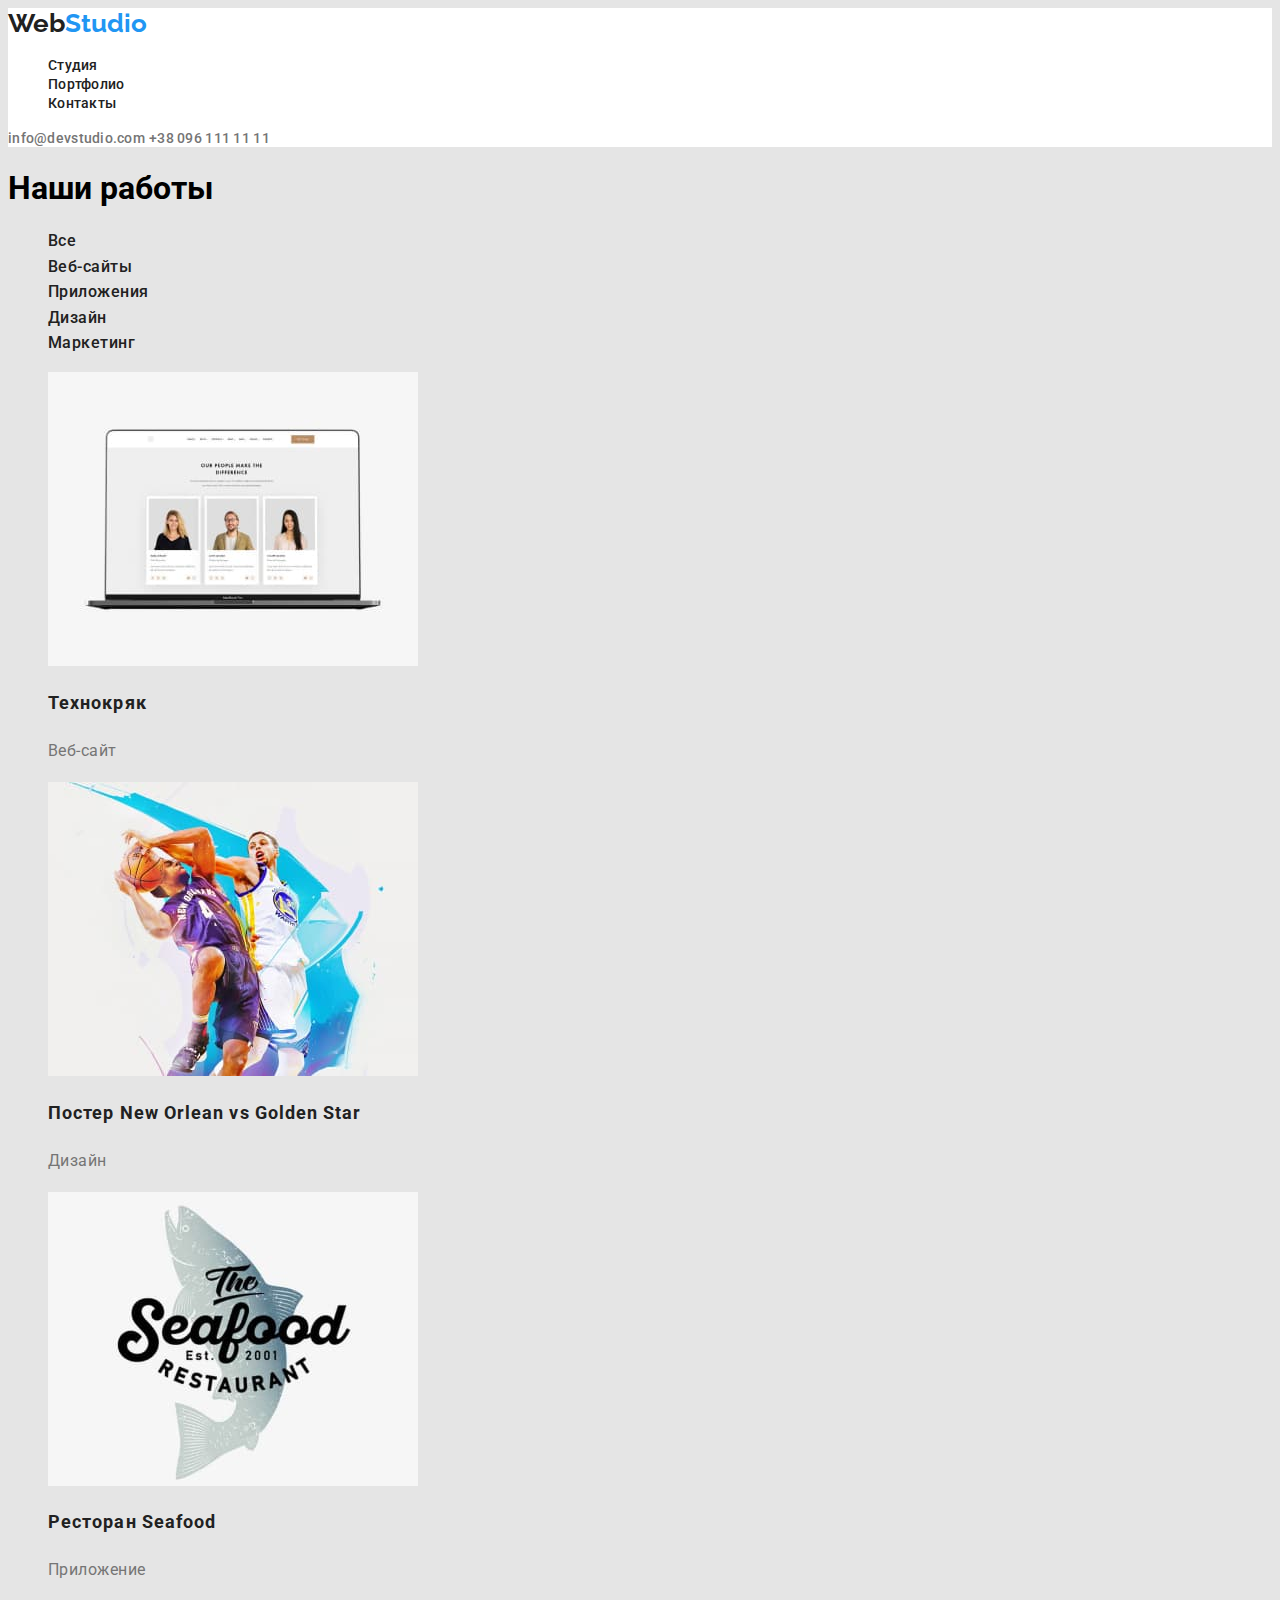
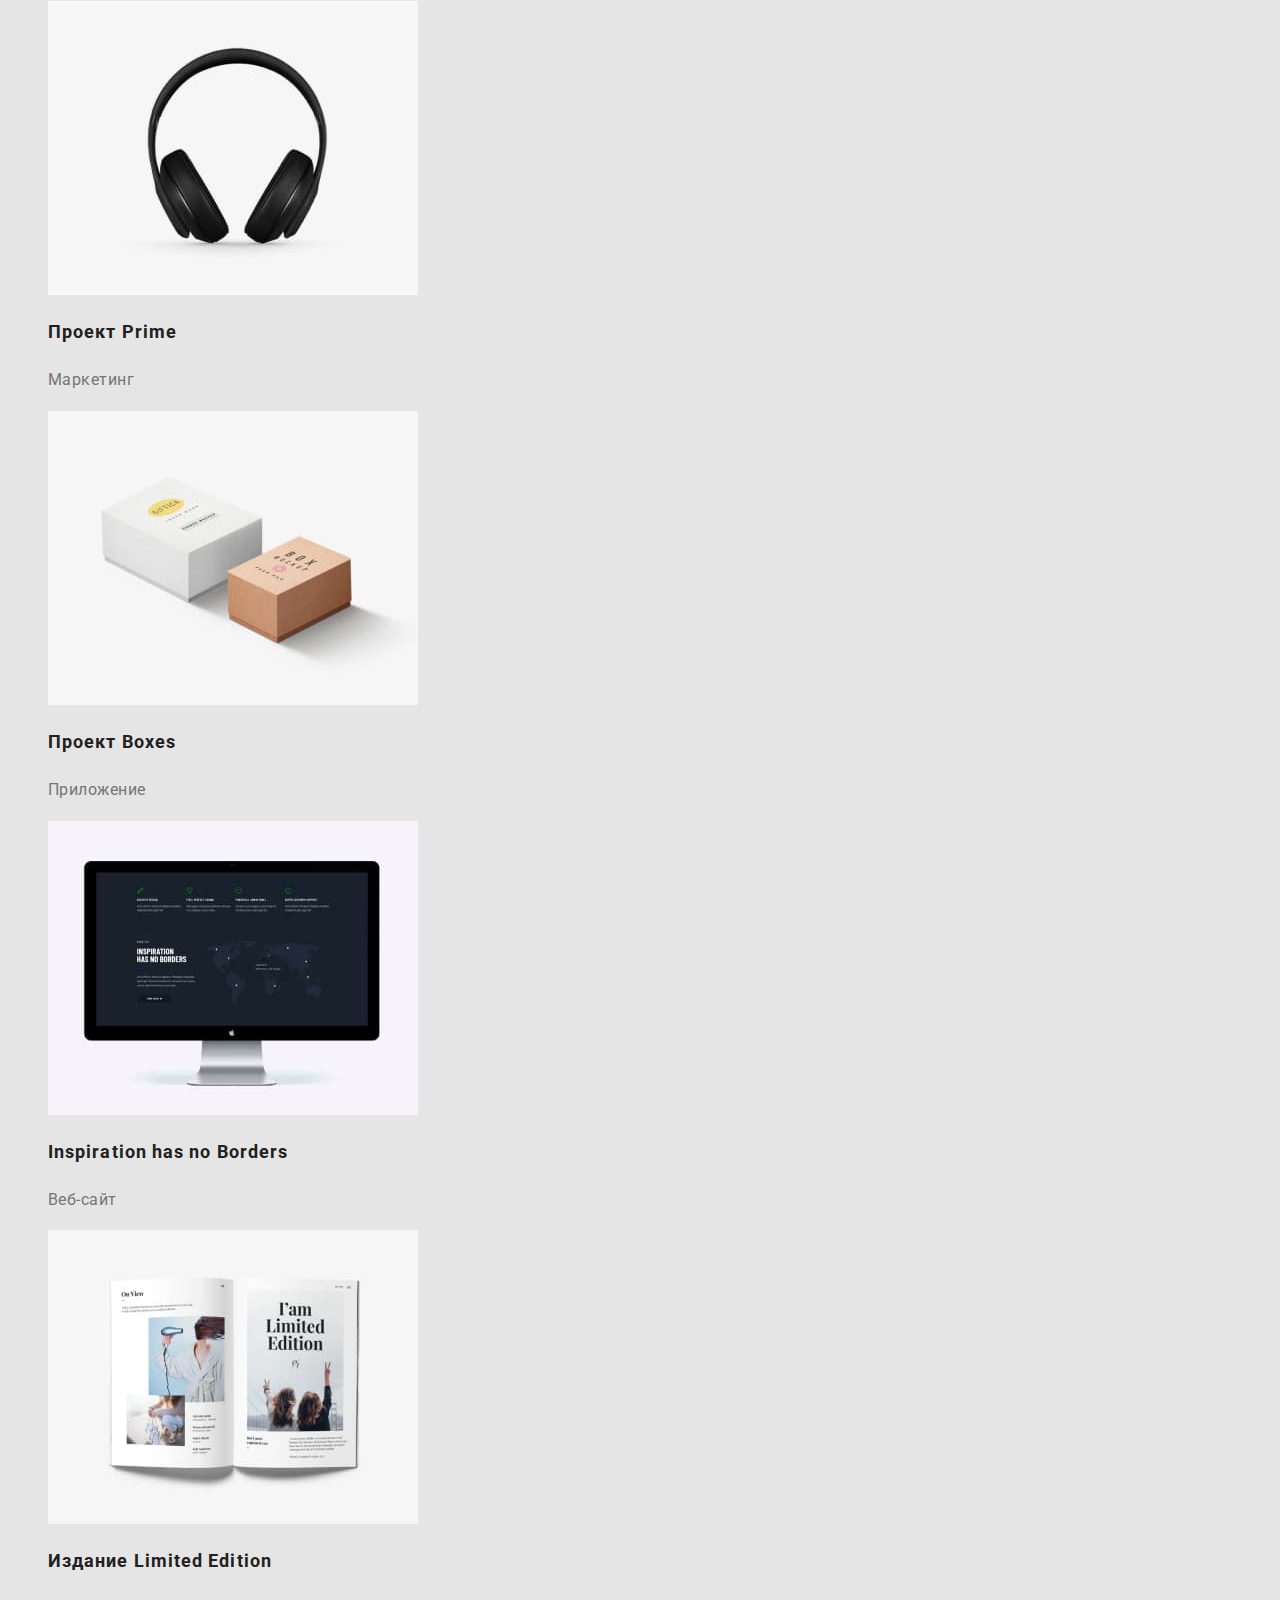
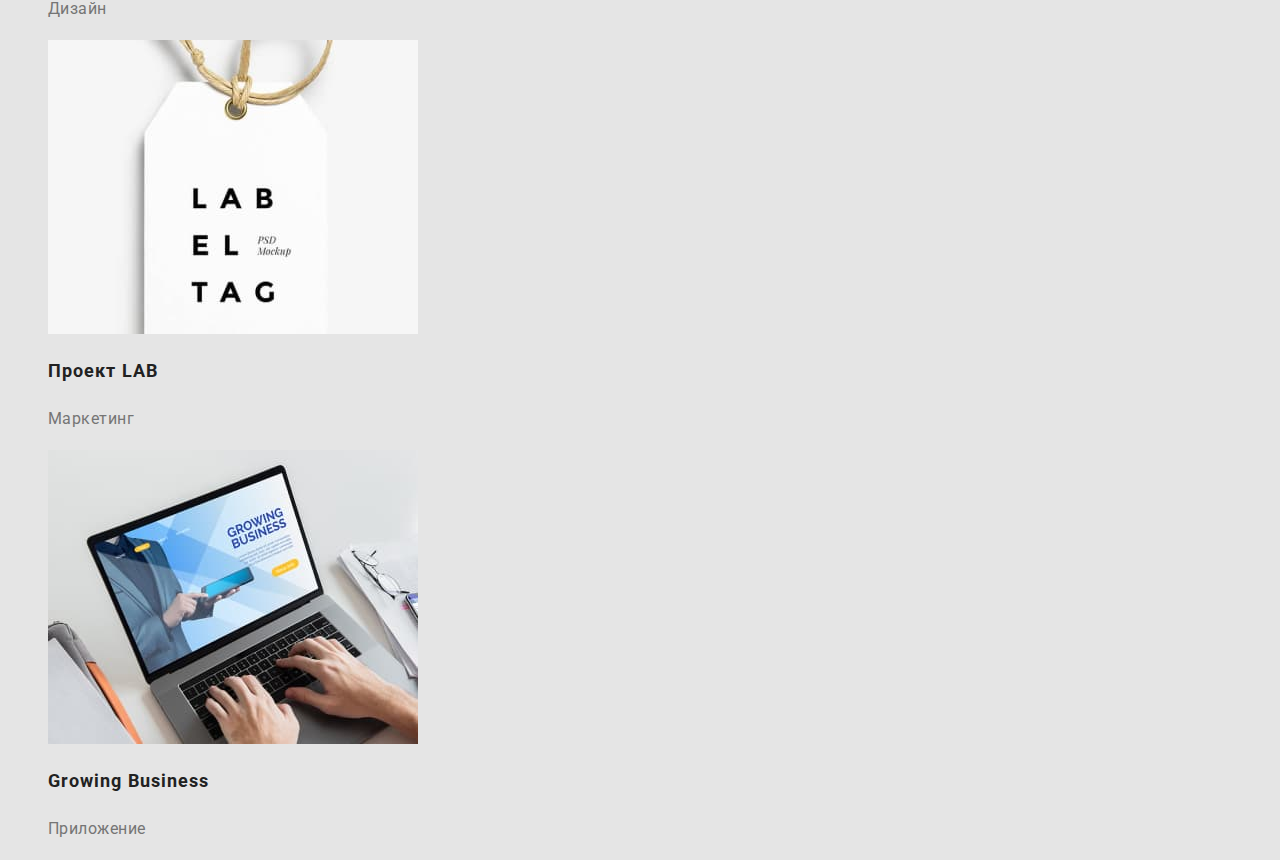
==== portfolio.html @ 989a7e07 "Added colors, fonts, pictures" ====
<!DOCTYPE html>
<html lang="ru">
<head>
  <meta charset="UTF-8">
  <meta http-equiv="X-UA-Compatible" content="IE=edge">
  <meta name="viewport" content="width=device-width, initial-scale=1.0">
  <link rel="stylesheet" href="./css/styles.css">
  <title>Document</title>
  <link rel="preconnect" href="https://fonts.googleapis.com">
  <link rel="preconnect" href="https://fonts.gstatic.com" crossorigin>
  <link href="https://fonts.googleapis.com/css2?family=Raleway:wght@700&family=Roboto:wght@400;500;700;900&display=swap"
    rel="stylesheet">
</head>
<!--main conntent-->
<body>
  <header>
    <a class="logo" href="./index.html">Web<span class="logostudiopart">Studio</span></a>
    <!--Site navigation-->
    <nav>
      <ul class="navlist">
        <li class="sitenav"><a class="sitenavlink" href="">Студия</a></li>
        <li class="sitenav"><a class="sitenavlink" href="./portfolio.html">Портфолио</a></li>
        <li class="sitenav"><a class="sitenavlink" href="">Контакты</a></li>
      </ul>
    </nav>
    <!--Phone and email-->
    <div>
      <a class="contacts" href="mailto:info@devstudio.com">info@devstudio.com</a>
      <a class="contacts" href="tel:+380961111111">+38 096 111 11 11</a>
    </div>
  </header>
  <main>
    <section>
      <h1>Наши работы</h1>
      <ul class="list-gen-setting">
        <li><a class="our-works-filter" type="button" href="">Все</a></li>
        <li><a class="our-works-filter" type="button" href="">Веб-сайты</a></li>
        <li><a class="our-works-filter" type="button" href="">Приложения</a></li>
        <li><a class="our-works-filter" type="button" href="">Дизайн</a></li>
        <li><a class="our-works-filter" type="button" href="">Маркетинг</a></li>
      </ul>
      <ul class="list-gen-setting">
        <li>
          <a href=""><img src="./images/imgТехнокряк.jpg" alt="профайлы людей на экране" width="370px"></a>
          <h2 class="work-examples-name">Технокряк</h2>
          <p class="work-examples-type">Веб-сайт</p>
        </li>
        <li> <a href=""></a>
          <a href=""><img src="./images/imgNew-Orlean.jpg" alt="два баскетболиста с мячом" width="370px"></a>
          <h2 class="work-examples-name">Постер New Orlean vs Golden Star</h2>
          <p class="work-examples-type">Дизайн</p>
        </li>
        <li>
          <a href=""><img src="./images/imgSeafood.jpg" alt="рыба с надписью" width="370px"></a>
          <h2 class="work-examples-name">Ресторан Seafood</h2>
          <p class="work-examples-type">Приложение</p>
        </li>
        <li>
          <a href=""><img src="./images/imgPrime.jpg" alt="наушники" width="370px"></a>
          <h2 class="work-examples-name">Проект Prime</h2>
          <p class="work-examples-type">Маркетинг</p>
          </li>
        <li>
          <a href=""><img src="./images/imgBoxes.jpg" alt="две коробки коричневая и белая" width="370px"></a>
          <h2 class="work-examples-name">Проект Boxes</h2>
          <p class="work-examples-type">Приложение</p>
        </li>
        <li>
          <a href=""><img src="./images/imgInspiration.jpg" alt="монитор с информацией внутри" width="370px"></a>
          <h2 class="work-examples-name">Inspiration has no Borders</h2>
          <p class="work-examples-type">Веб-сайт</p>
        </li>
        <li>
          <a href=""><img src="./images/imgLimited-Edition.jpg" alt="журнал с картинками" width="370px"></a>
          <h2 class="work-examples-name">Издание Limited Edition</h2>
          <p class="work-examples-type">Дизайн</p>
        </li>
        <li>
          <a href=""><img src="./images/imgLAB.jpg" alt="этикетка" width="370px"></a>
          <h2 class="work-examples-name">Проект LAB</h2>
          <p class="work-examples-type">Маркетинг</p>
        </li>
        <li>
          <a href=""><img src="./images/imgGrowing-Business.jpg" alt="руки человека, печатающего на ноутбуке" width="370px"></a>
          <h2 class="work-examples-name">Growing Business</h2>
          <p class="work-examples-type">Приложение</p>
        </li>
      </ul>
</section>
  </main>
---- css/styles.css ----
:root {
  --secondary-text-color: #757575;
  --accent-color: #2196F3;
  --primary-text-color: #212121;
}

body {
  background-color: #E5E5E5;
  font-family: 'Roboto', sans-serif;
}
header {
  background-color: #FFFFFF;
}
.logo {
  color: #212121;
  font-family: Raleway, sans-serif;
  font-weight: 700;
  font-size: 26px;
  line-height: 1.2;
  text-decoration: none;
}
.logostudiopart {
  color: var(--accent-color);
}
.navlist {
  list-style-type: none;
}
.sitenavlink {
  color: var(--primary-text-color);
  text-decoration: none;
  
  font-family: Roboto, sans-serif;
  font-weight: 500;
  font-size: 14px;
  line-height: 1.1;
  letter-spacing: 0.02em;
}
.sitenavlink:hover,
.sitenavlink:focus {
  color: var(--accent-color);
}
.contacts {
  color: var(--secondary-text-color);
  text-decoration: none;
  font-family: Roboto, sans-serif;
  font-weight: 500;
  font-size: 14px;
  line-height: 1.1;
  letter-spacing: 0.02em;
}
.contacts:hover,
.contacts:focus {
  color: var(--accent-color);
}
/* Page index */ 
.hero {
  background-color: #2F303A;
}
.hero-title {
  color: #FFFFFF;
  font-weight: 900;
  font-size: 44px;
  line-height: 1.3;
  text-align: center;
  letter-spacing: 0.06em;
  text-transform: uppercase;
}
.hero-button {
  color: #FFFFFF;
  font-weight: 700;
  font-size: 16px;
  line-height: 1.8;
  text-align: center;
  letter-spacing: 0.06em;
}
.list-gen-setting {
  list-style-type: none;
}

.benefits-title {
  color: var(--primary-text-color);
  font-weight: 700;
  font-size: 14px;
  line-height: 1.1;
  letter-spacing: 0.03em;
  text-transform: uppercase;
}

.benefits-description {
  color: var(--secondary-text-color);
  font-weight: 400;
  font-size: 14px;
  line-height: 1.7;
  letter-spacing: 0.03em;
}

.what-we-do-section {
  background-color: #FFFFFF;
}
.what-we-do-title,
.our-team-title {
  color: var(--primary-text-color);
  font-weight: 700;
  font-size: 36px;
  line-height: 1.1;
  text-align: center;
  letter-spacing: 0.03em;
}
.our-team {
  background-color: #F5F4FA;
}
.our-team-names {
  color: var(--primary-text-color);
  font-weight: 500;
  font-size: 16px;
  line-height: 1.2;
  text-align: center;
  letter-spacing: 0.03em;
}
.our-team-position {
  color: var(--secondary-text-color);
  font-weight: 400;
  font-size: 16px;
  line-height: 1.2;
  text-align: center;
  letter-spacing: 0.03em;
}

/*Page portfolio */
.our-works-filter {
  color: var(--primary-text-color);
  font-weight: 500;
  font-size: 16px;
  line-height: 1.6;
  letter-spacing: 0.03em;
  text-decoration: none;
}
.our-works-filter:hover,
.our-works-filter:focus {
  color: #FFFFFF;
  background-color: var(--accent-color);
}

.work-examples-name {
  color: var(--primary-text-color);
  font-weight: 700;
  font-size: 18px;
  line-height: 2;
  letter-spacing: 0.06em;
}
.work-examples-type {
  color: var(--secondary-text-color);
  font-weight: 400;
  font-size: 16px;
  line-height: 1.8;
  letter-spacing: 0.03em;
}
/* Footer */
footer {
  background-color: #2F303A;
}
.address-footer {
  color: #FFFFFF;
  font-weight: 400;
  font-size: 14px;
  line-height: 1.7;
  letter-spacing: 0.03em;
}
.contacts-footer {
  color: rgba(255, 255, 255, 0.6);
  font-weight: 400;
  font-size: 14px;
  line-height: 1.7;
  letter-spacing: 0.03em;
}
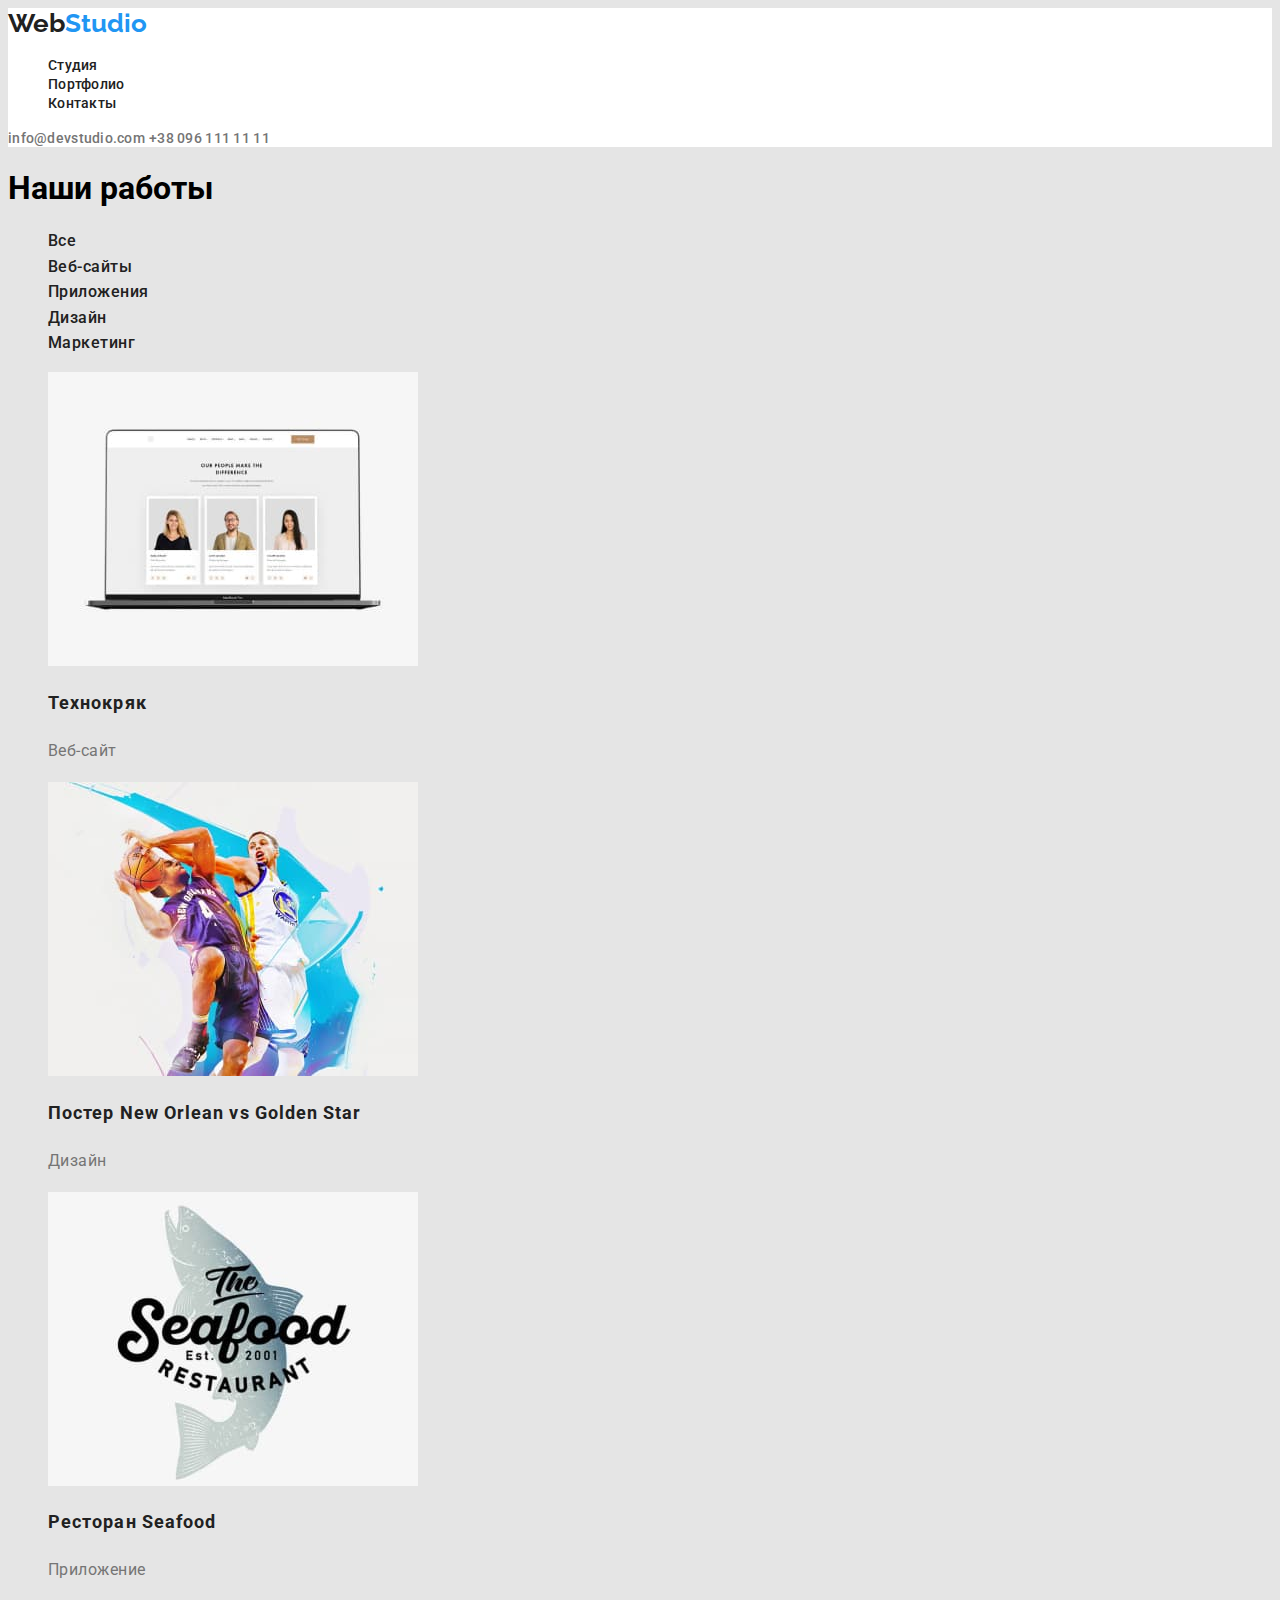
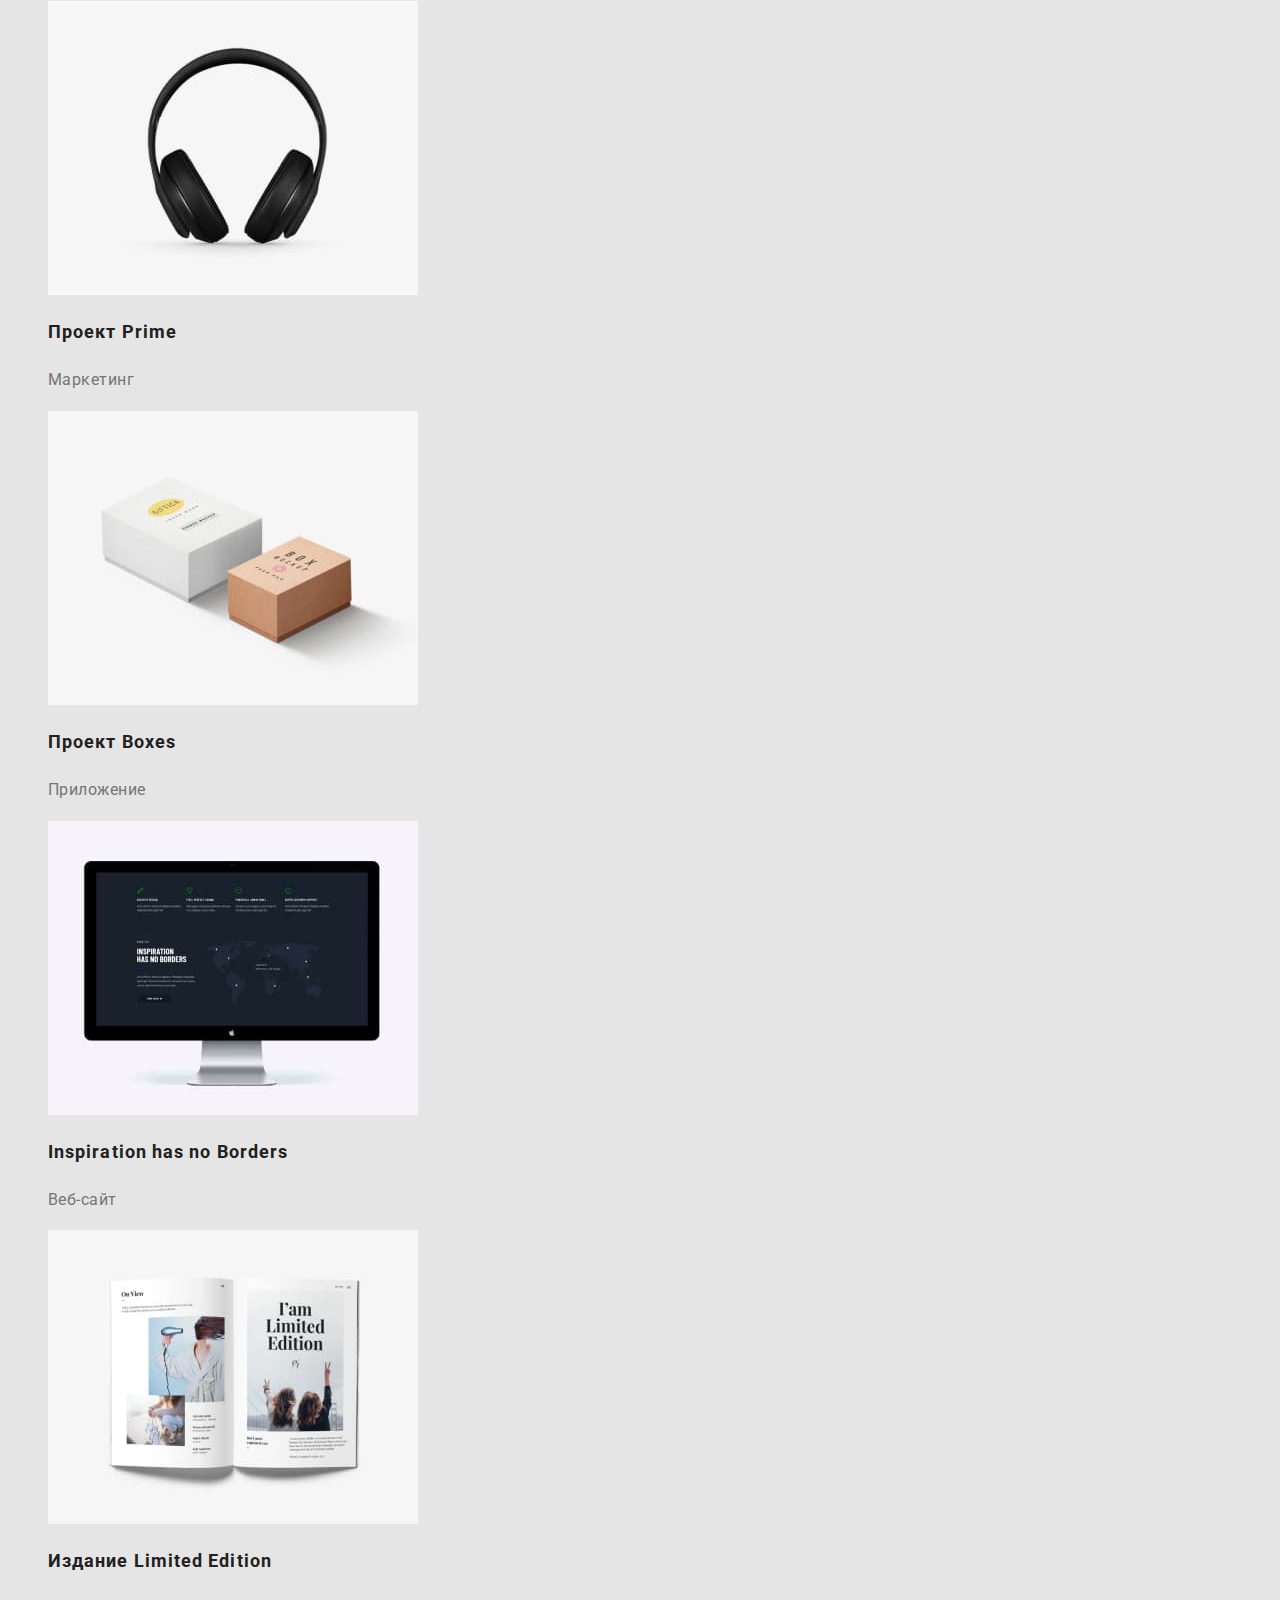
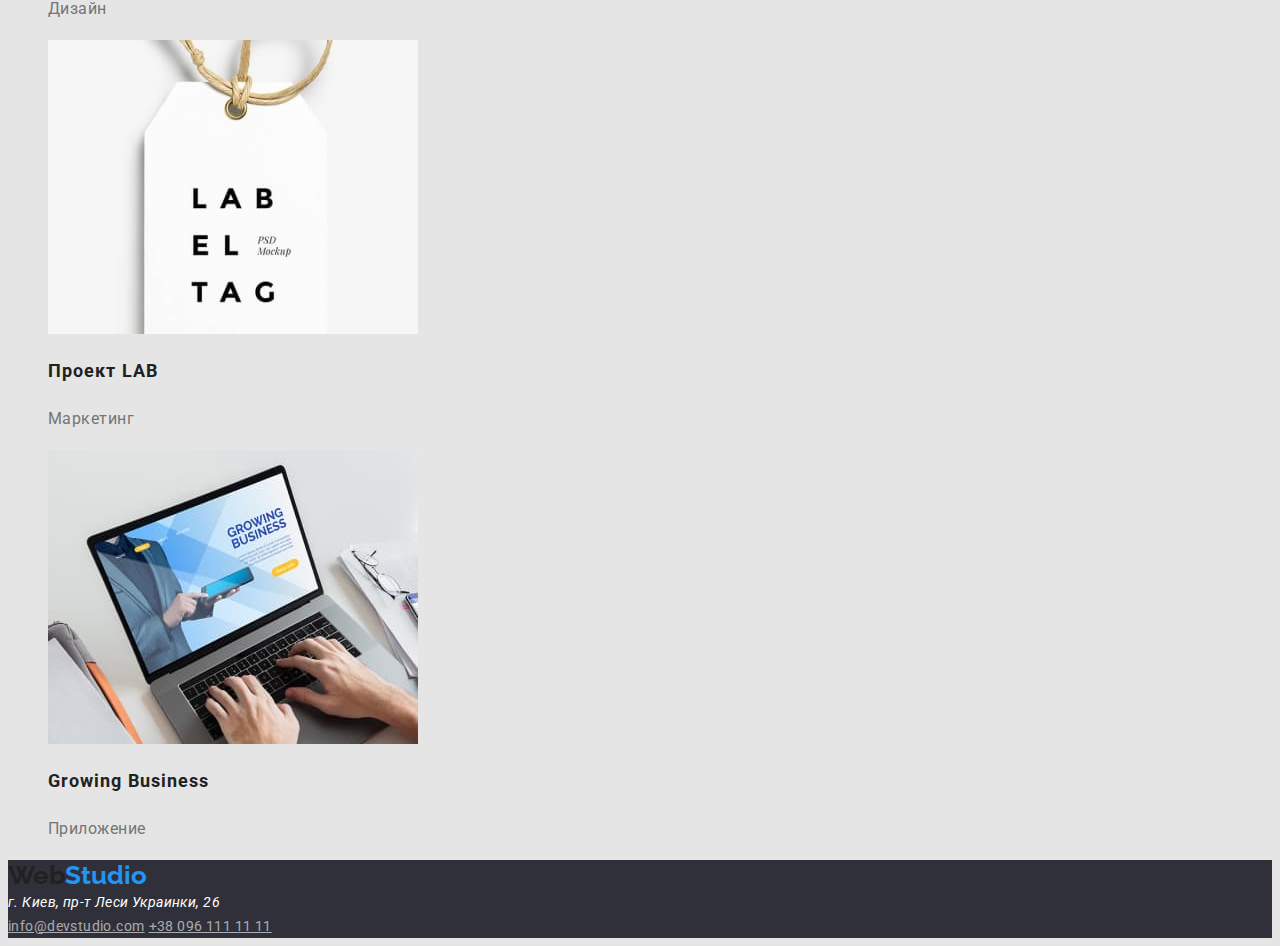
==== commit 0345acc0: "Added footer to portfolio" ====
--- a/portfolio.html
+++ b/portfolio.html
@@ -86,5 +86,16 @@
           <p class="work-examples-type">Приложение</p>
         </li>
       </ul>
-</section>
+    </section>
   </main>
+    <footer>
+      <div>
+        <a class="logo" href="./index.html">Web<span class="logostudiopart">Studio</span></a>
+        <address class="address-footer">
+          г. Киев, пр-т Леси Украинки, 26
+        </address>
+        <a class="contacts-footer" href="mailto:info@devstudio.com">info@devstudio.com</a>
+        <a class="contacts-footer" href="tel:+380961111111">+38 096 111 11 11</a>
+      </div>
+    </footer>
+</body>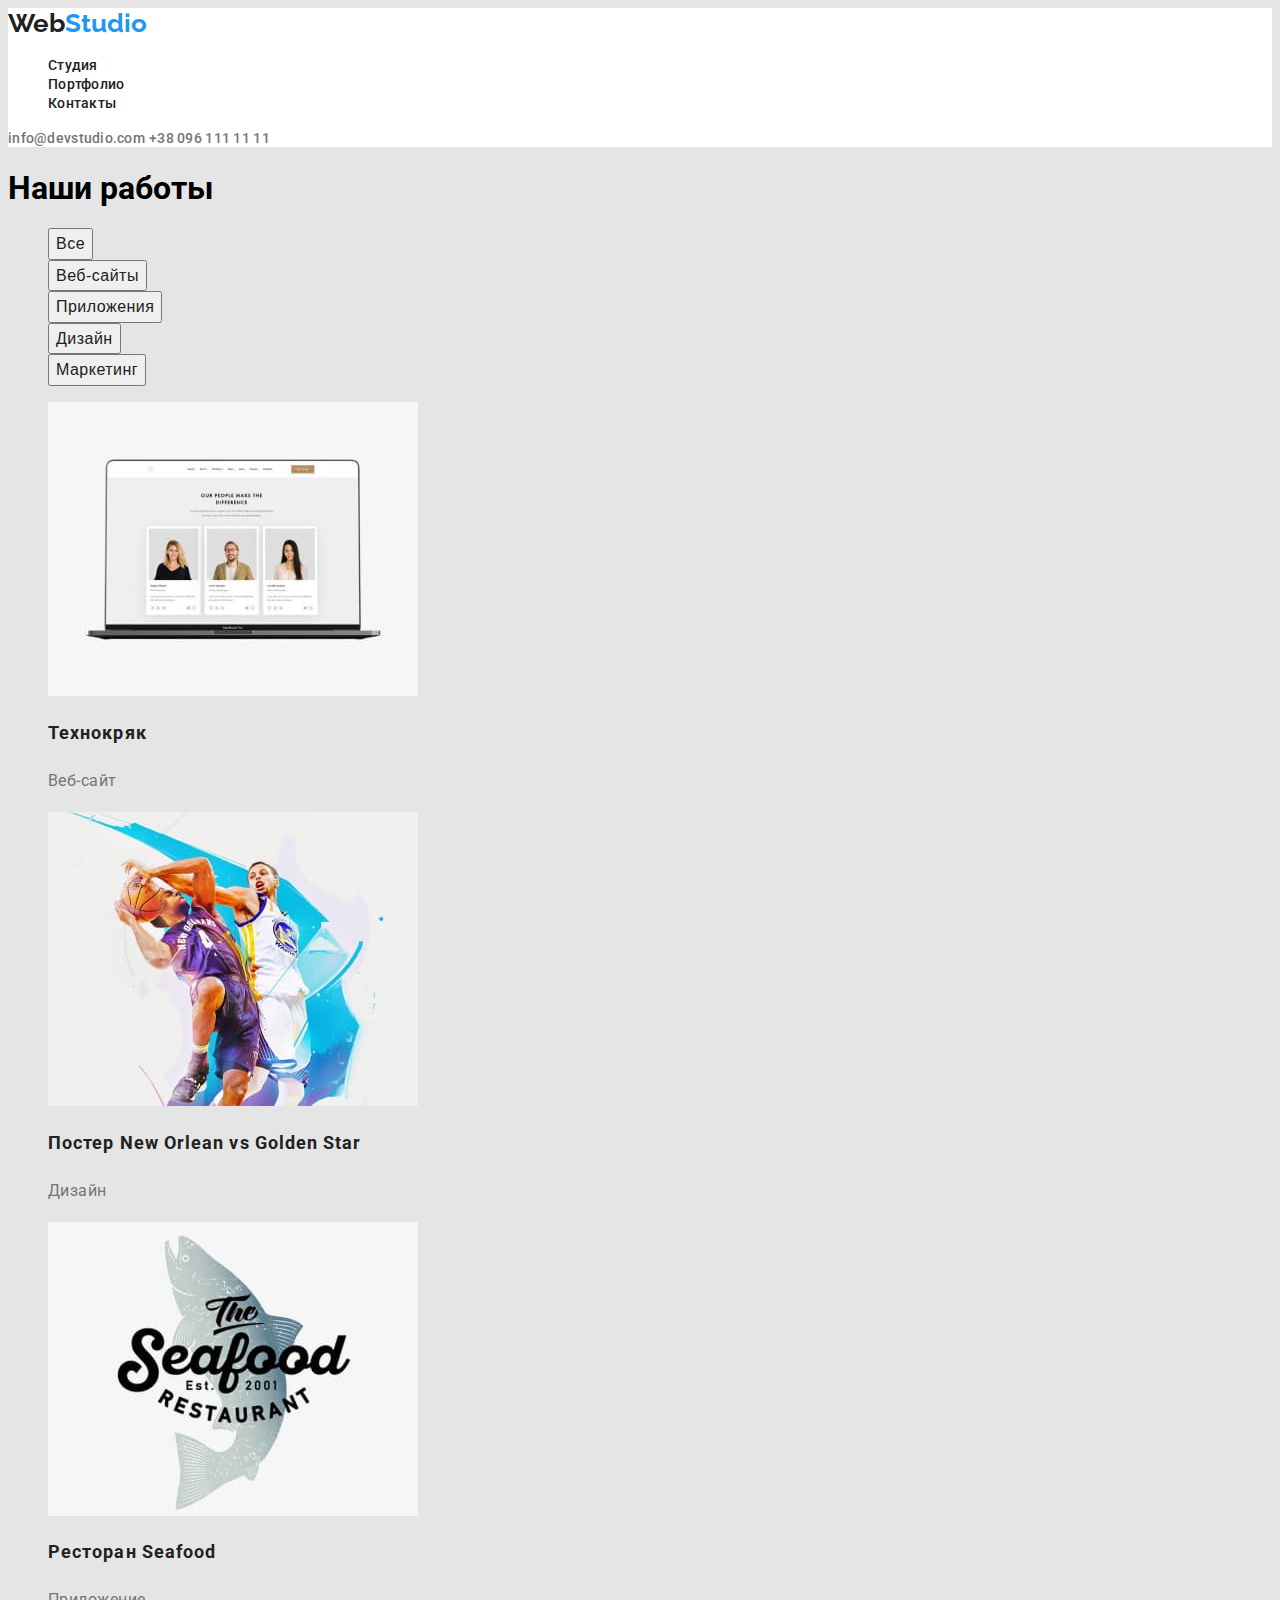
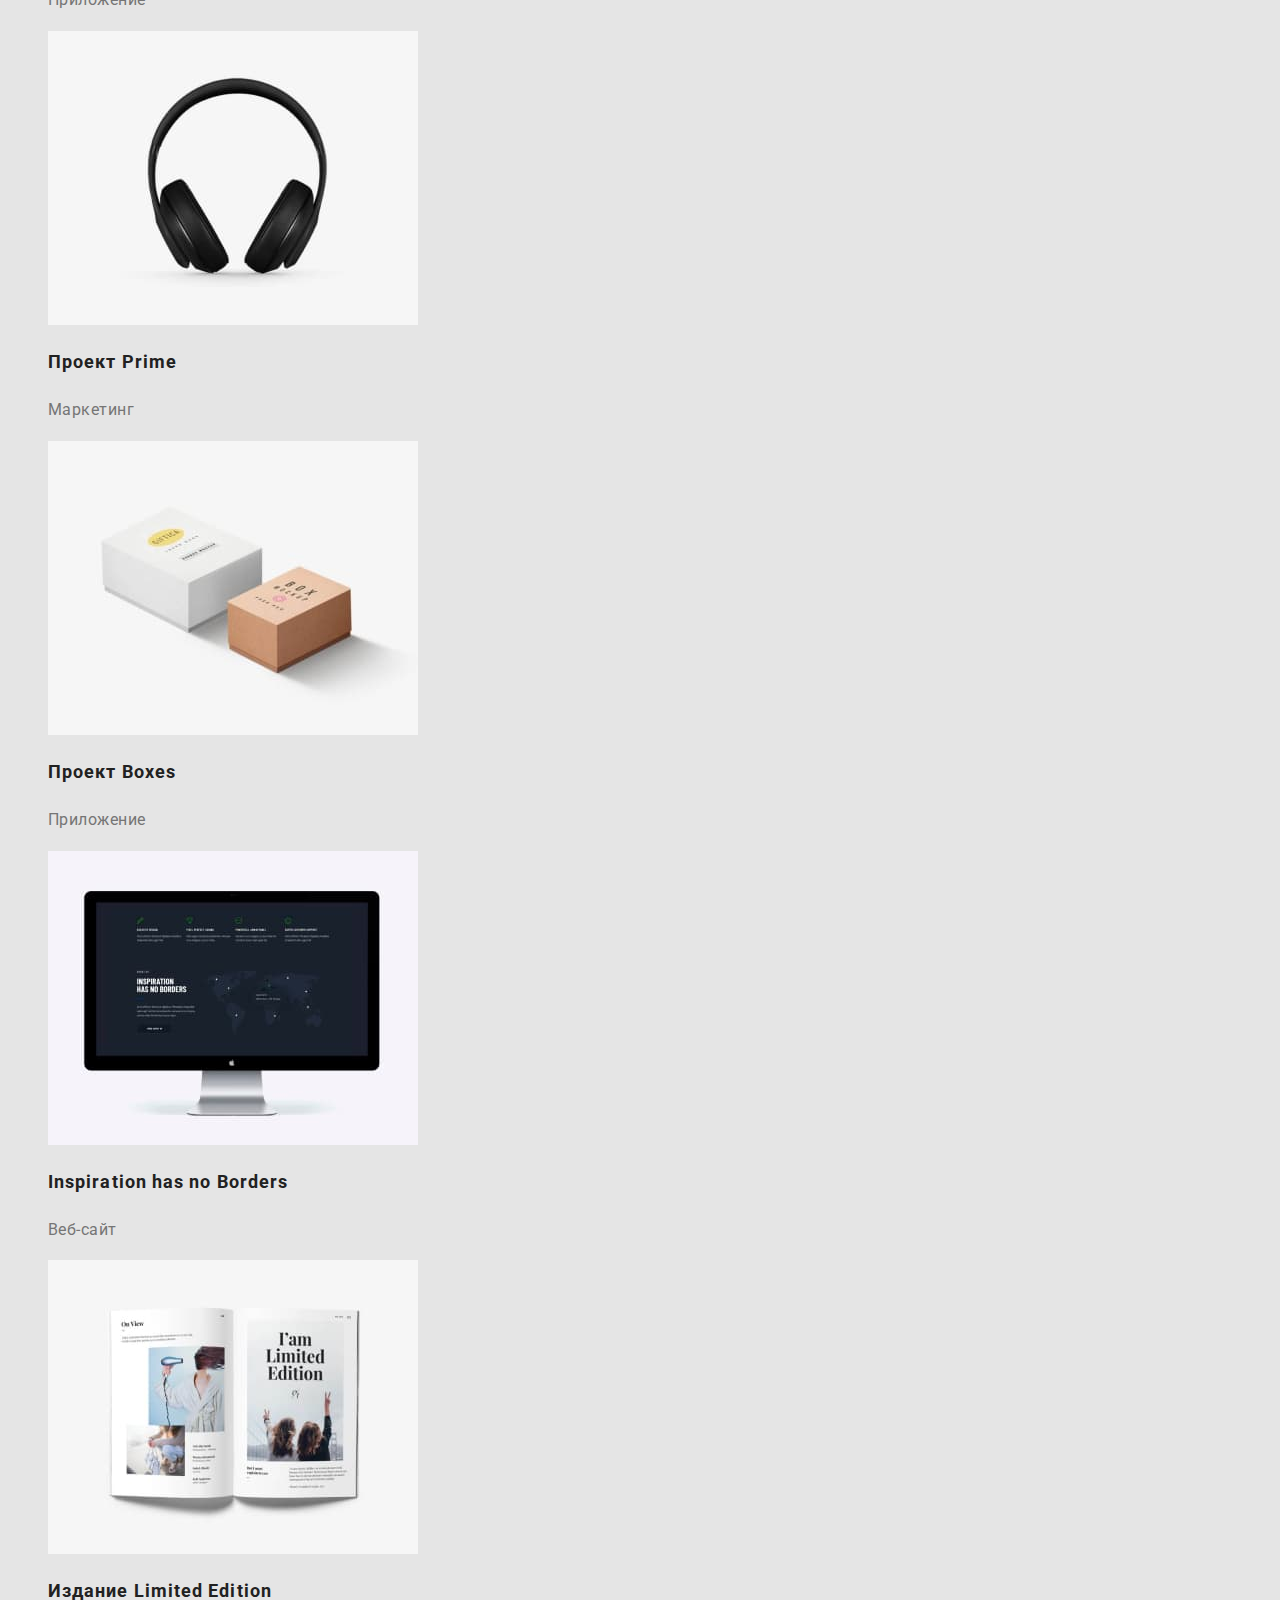
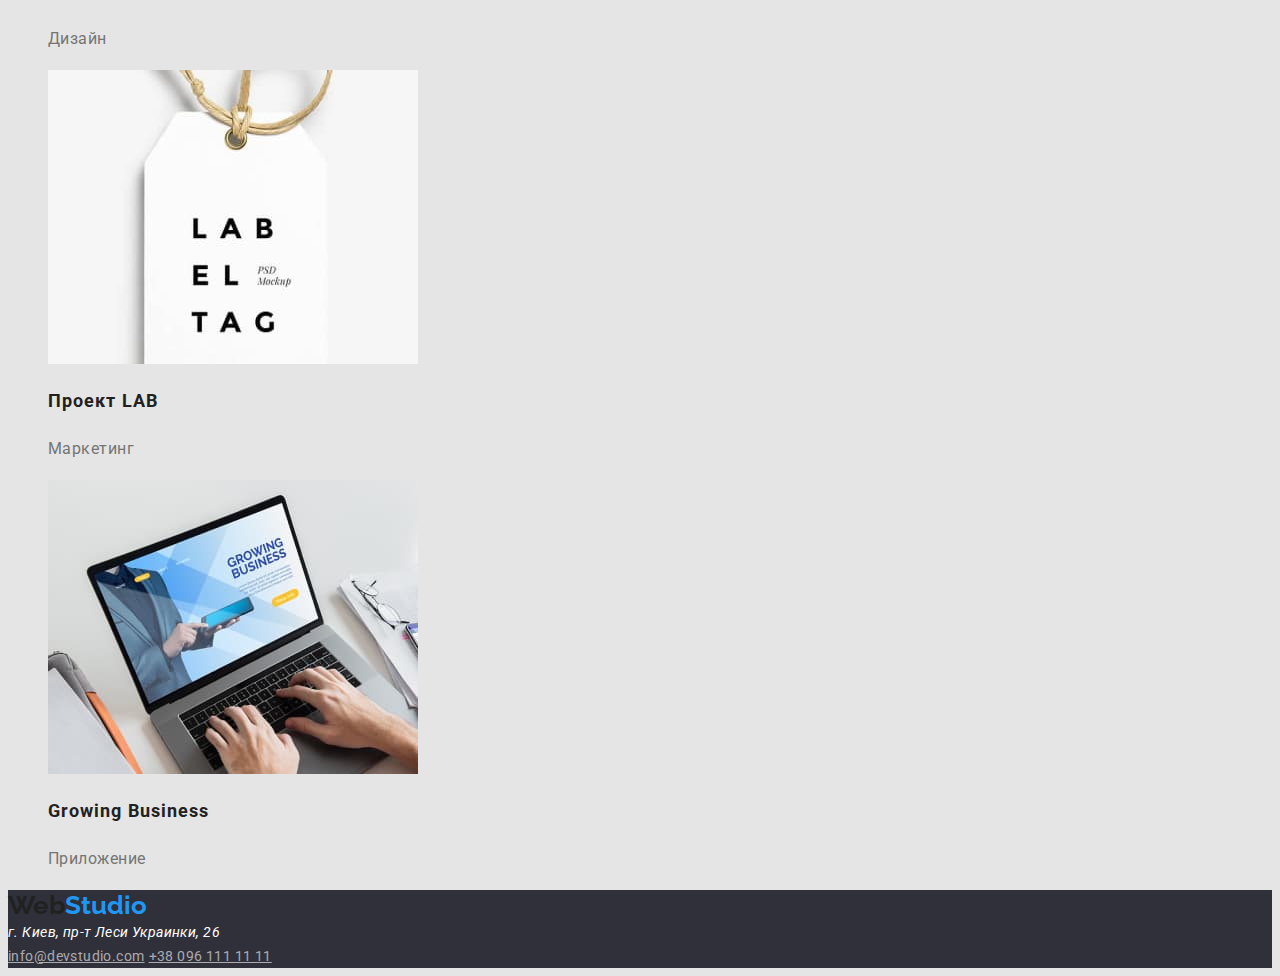
==== commit 728b1fe9: "Changed articles to buttons" ====
--- a/portfolio.html
+++ b/portfolio.html
@@ -33,55 +33,55 @@
     <section>
       <h1>Наши работы</h1>
       <ul class="list-gen-setting">
-        <li><a class="our-works-filter" type="button" href="">Все</a></li>
-        <li><a class="our-works-filter" type="button" href="">Веб-сайты</a></li>
-        <li><a class="our-works-filter" type="button" href="">Приложения</a></li>
-        <li><a class="our-works-filter" type="button" href="">Дизайн</a></li>
-        <li><a class="our-works-filter" type="button" href="">Маркетинг</a></li>
+        <li><button class="our-works-filter" type="button">Все</button></li>
+        <li><button class="our-works-filter" type="button">Веб-сайты</button></li>
+        <li><button class="our-works-filter" type="button">Приложения</button></li>
+        <li><button class="our-works-filter" type="button">Дизайн</button></li>
+        <li><button class="our-works-filter" type="button">Маркетинг</button></li>
       </ul>
       <ul class="list-gen-setting">
         <li>
-          <a href=""><img src="./images/imgТехнокряк.jpg" alt="профайлы людей на экране" width="370px"></a>
+          <a href=""><img src="./images/technokryak.jpg" alt="профайлы людей на экране" width="370px"></a>
           <h2 class="work-examples-name">Технокряк</h2>
           <p class="work-examples-type">Веб-сайт</p>
         </li>
         <li> <a href=""></a>
-          <a href=""><img src="./images/imgNew-Orlean.jpg" alt="два баскетболиста с мячом" width="370px"></a>
+          <a href=""><img src="./images/new-orlean.jpg" alt="два баскетболиста с мячом" width="370px"></a>
           <h2 class="work-examples-name">Постер New Orlean vs Golden Star</h2>
           <p class="work-examples-type">Дизайн</p>
         </li>
         <li>
-          <a href=""><img src="./images/imgSeafood.jpg" alt="рыба с надписью" width="370px"></a>
+          <a href=""><img src="./images/seafood.jpg" alt="рыба с надписью" width="370px"></a>
           <h2 class="work-examples-name">Ресторан Seafood</h2>
           <p class="work-examples-type">Приложение</p>
         </li>
         <li>
-          <a href=""><img src="./images/imgPrime.jpg" alt="наушники" width="370px"></a>
+          <a href=""><img src="./images/prime.jpg" alt="наушники" width="370px"></a>
           <h2 class="work-examples-name">Проект Prime</h2>
           <p class="work-examples-type">Маркетинг</p>
           </li>
         <li>
-          <a href=""><img src="./images/imgBoxes.jpg" alt="две коробки коричневая и белая" width="370px"></a>
+          <a href=""><img src="./images/boxes.jpg" alt="две коробки коричневая и белая" width="370px"></a>
           <h2 class="work-examples-name">Проект Boxes</h2>
           <p class="work-examples-type">Приложение</p>
         </li>
         <li>
-          <a href=""><img src="./images/imgInspiration.jpg" alt="монитор с информацией внутри" width="370px"></a>
+          <a href=""><img src="./images/inspiration.jpg" alt="монитор с информацией внутри" width="370px"></a>
           <h2 class="work-examples-name">Inspiration has no Borders</h2>
           <p class="work-examples-type">Веб-сайт</p>
         </li>
         <li>
-          <a href=""><img src="./images/imgLimited-Edition.jpg" alt="журнал с картинками" width="370px"></a>
+          <a href=""><img src="./images/limited-edition.jpg" alt="журнал с картинками" width="370px"></a>
           <h2 class="work-examples-name">Издание Limited Edition</h2>
           <p class="work-examples-type">Дизайн</p>
         </li>
         <li>
-          <a href=""><img src="./images/imgLAB.jpg" alt="этикетка" width="370px"></a>
+          <a href=""><img src="./images/lab.jpg" alt="этикетка" width="370px"></a>
           <h2 class="work-examples-name">Проект LAB</h2>
           <p class="work-examples-type">Маркетинг</p>
         </li>
         <li>
-          <a href=""><img src="./images/imgGrowing-Business.jpg" alt="руки человека, печатающего на ноутбуке" width="370px"></a>
+          <a href=""><img src="./images/growing-business.jpg" alt="руки человека, печатающего на ноутбуке" width="370px"></a>
           <h2 class="work-examples-name">Growing Business</h2>
           <p class="work-examples-type">Приложение</p>
         </li>
--- a/css/styles.css
+++ b/css/styles.css
@@ -133,7 +133,6 @@
   font-size: 16px;
   line-height: 1.6;
   letter-spacing: 0.03em;
-  text-decoration: none;
 }
 .our-works-filter:hover,
 .our-works-filter:focus {
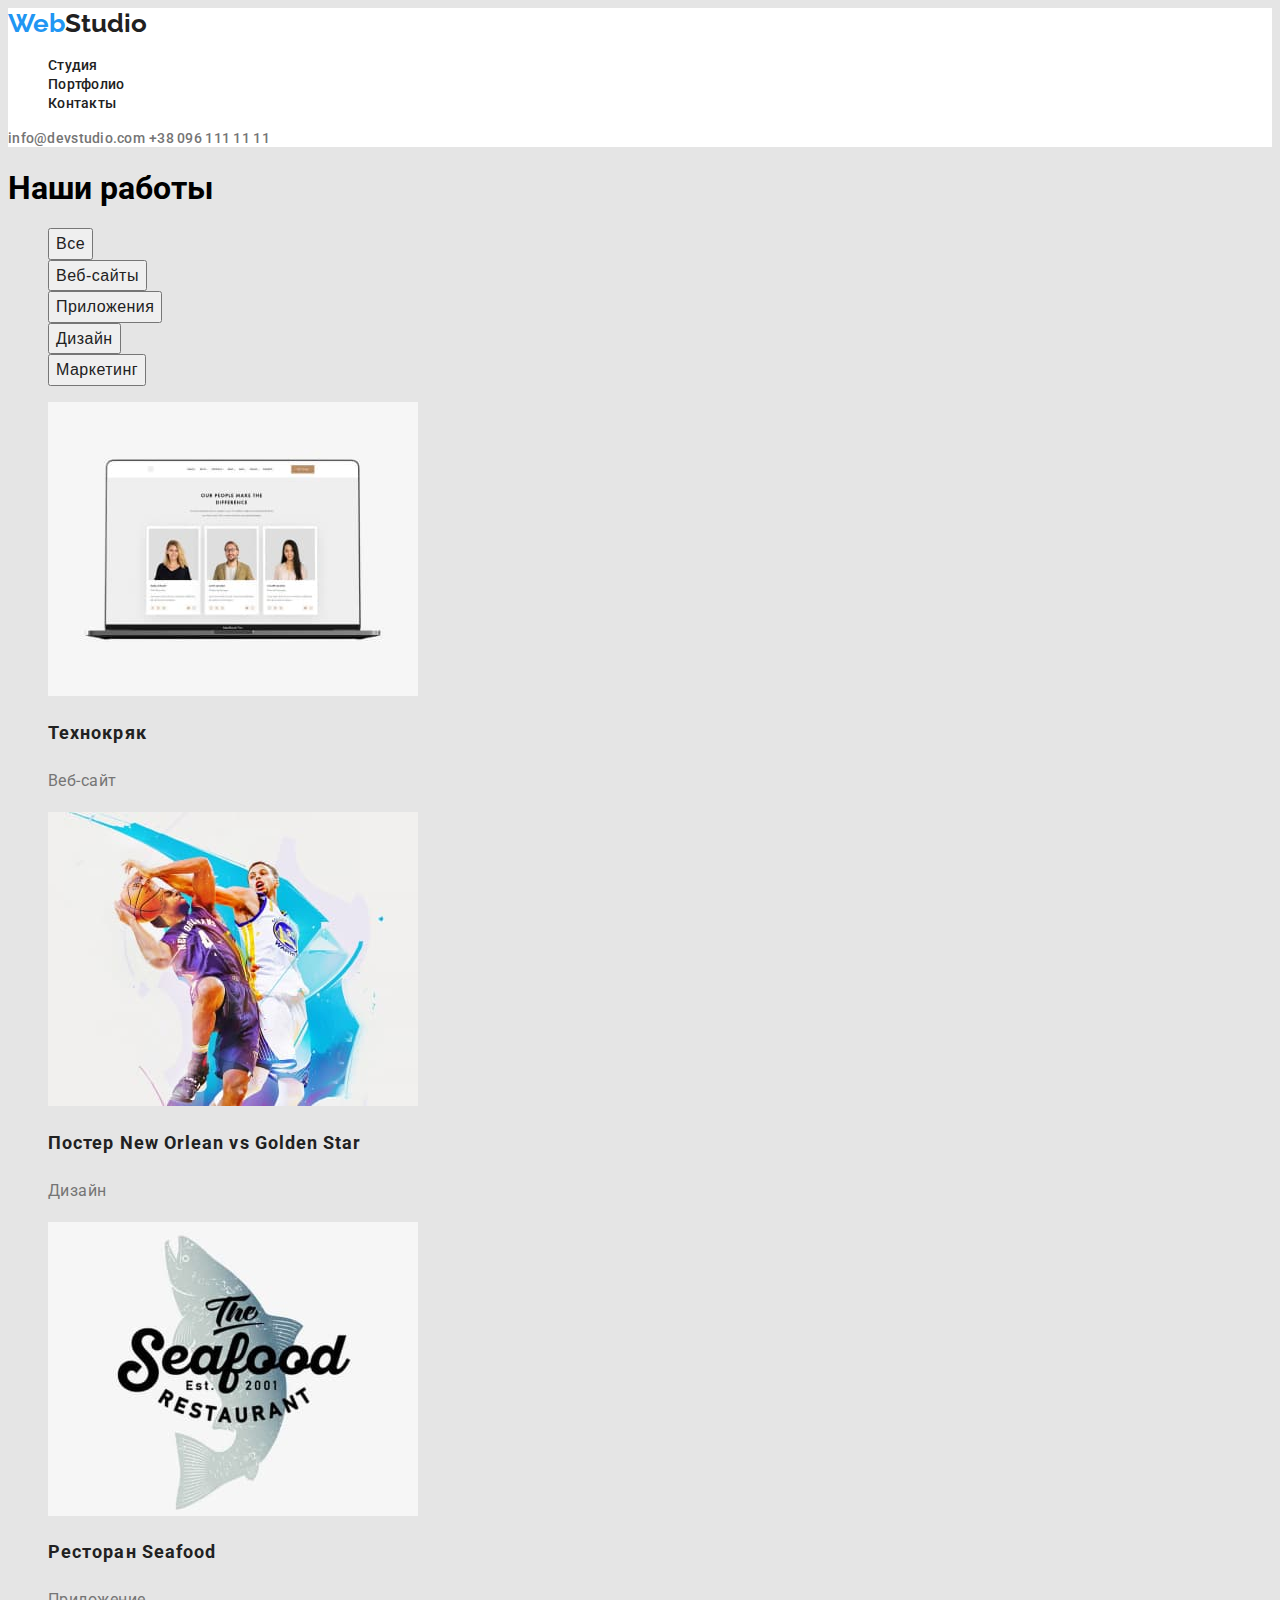
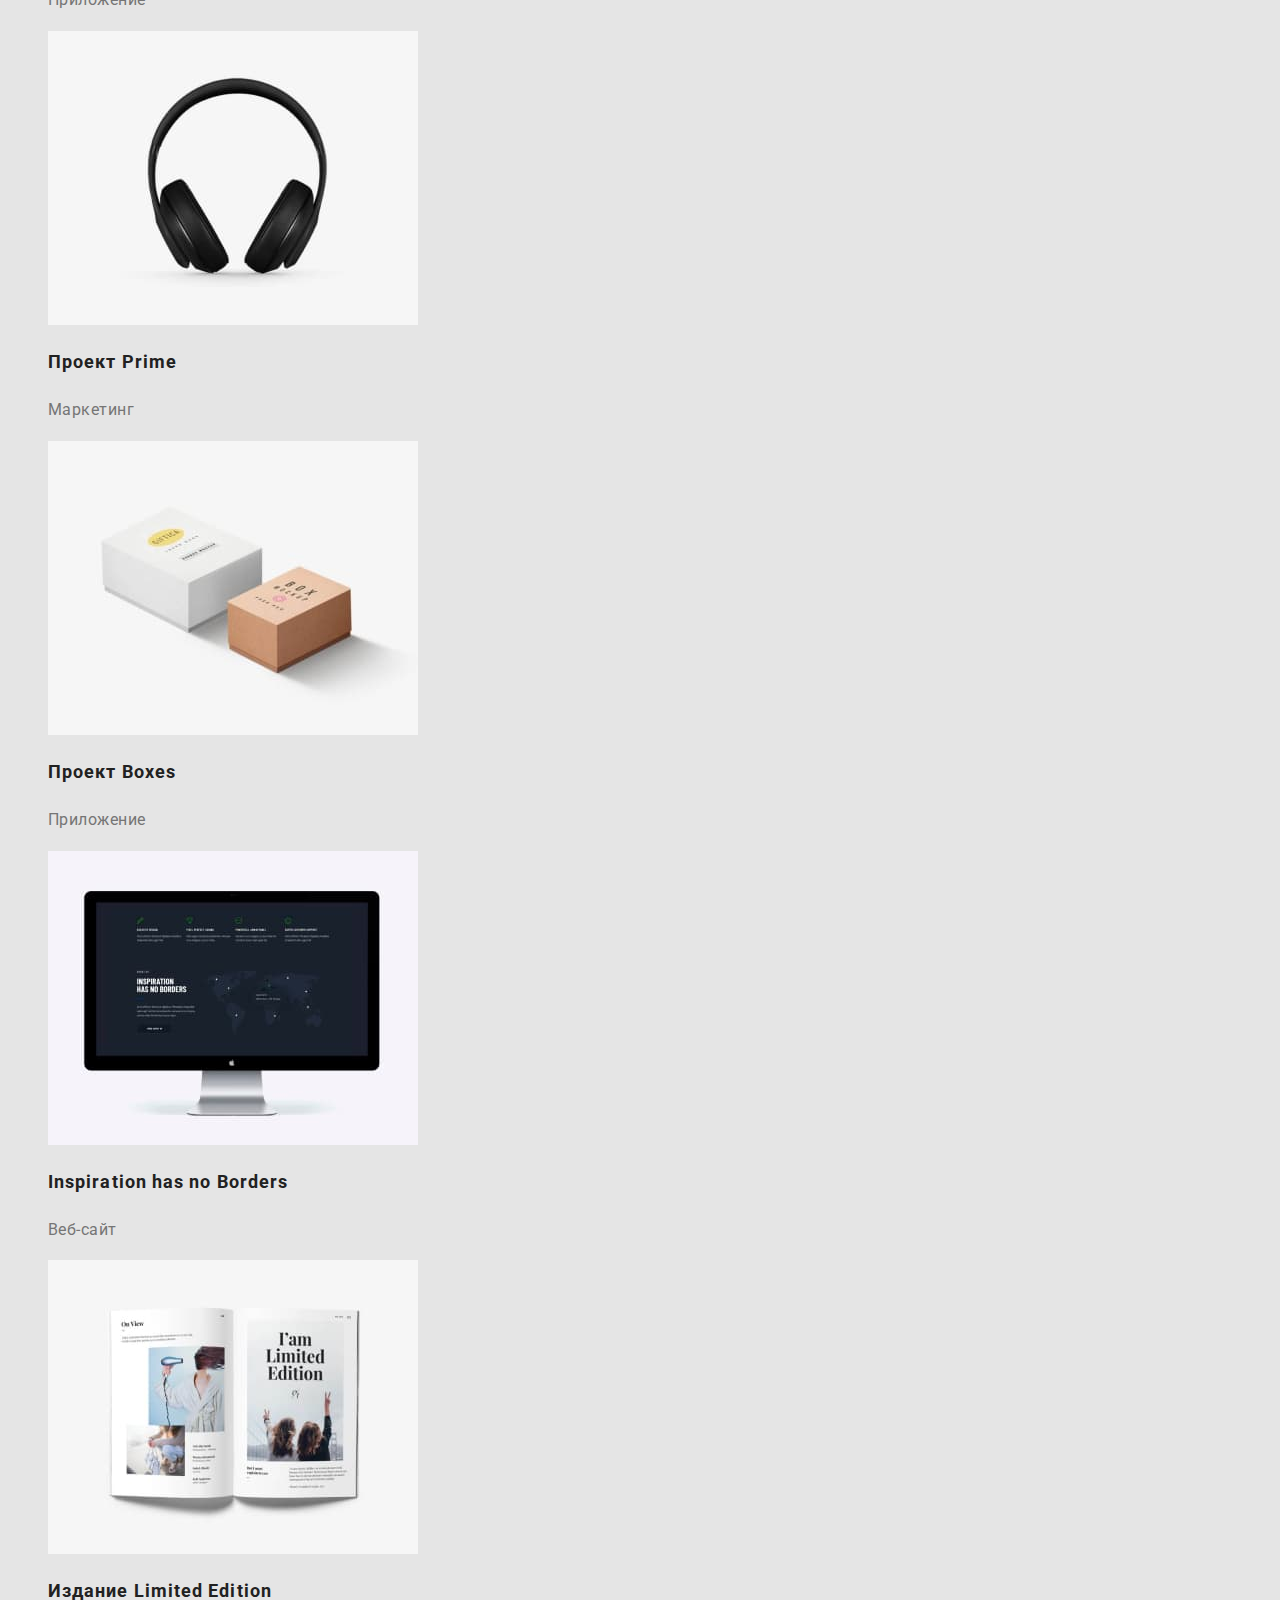
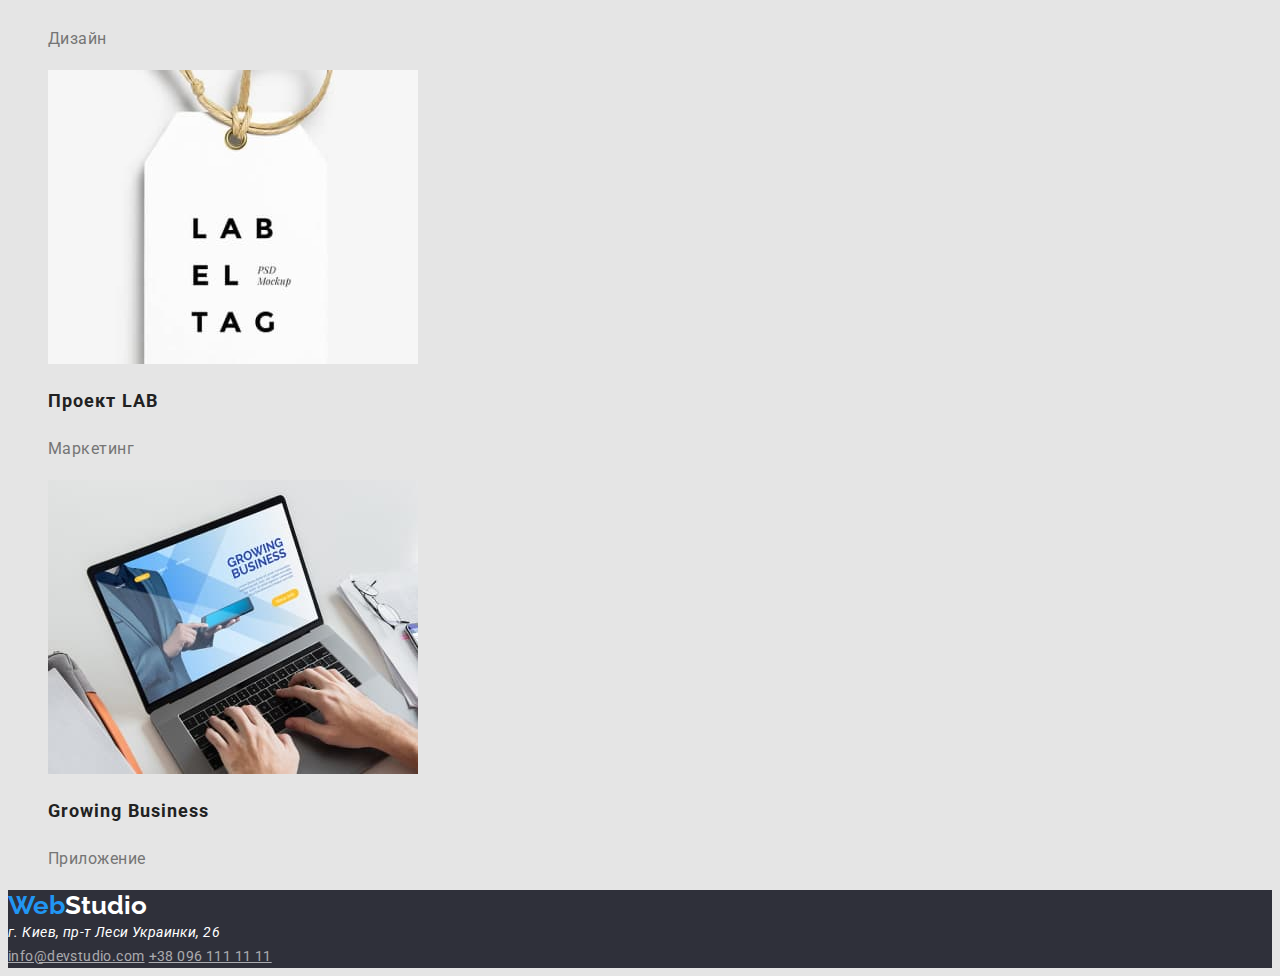
==== commit eeca3120: "Changed logo colors" ====
--- a/portfolio.html
+++ b/portfolio.html
@@ -14,7 +14,7 @@
 <!--main conntent-->
 <body>
   <header>
-    <a class="logo" href="./index.html">Web<span class="logostudiopart">Studio</span></a>
+    <a class="logo" href="./index.html">Web<span class="logostudiotop">Studio</span></a>
     <!--Site navigation-->
     <nav>
       <ul class="navlist">
@@ -90,7 +90,7 @@
   </main>
     <footer>
       <div>
-        <a class="logo" href="./index.html">Web<span class="logostudiopart">Studio</span></a>
+        <a class="logo" href="./index.html">Web<span class="logostudiobottom">Studio</span></a>
         <address class="address-footer">
           г. Киев, пр-т Леси Украинки, 26
         </address>
--- a/css/styles.css
+++ b/css/styles.css
@@ -12,15 +12,18 @@
   background-color: #FFFFFF;
 }
 .logo {
-  color: #212121;
+  color: var(--accent-color);
   font-family: Raleway, sans-serif;
   font-weight: 700;
   font-size: 26px;
   line-height: 1.2;
   text-decoration: none;
 }
-.logostudiopart {
-  color: var(--accent-color);
+.logostudiotop {
+  color: var(--primary-text-color);
+}
+.logostudiobottom {
+  color: #FFFFFF;
 }
 .navlist {
   list-style-type: none;
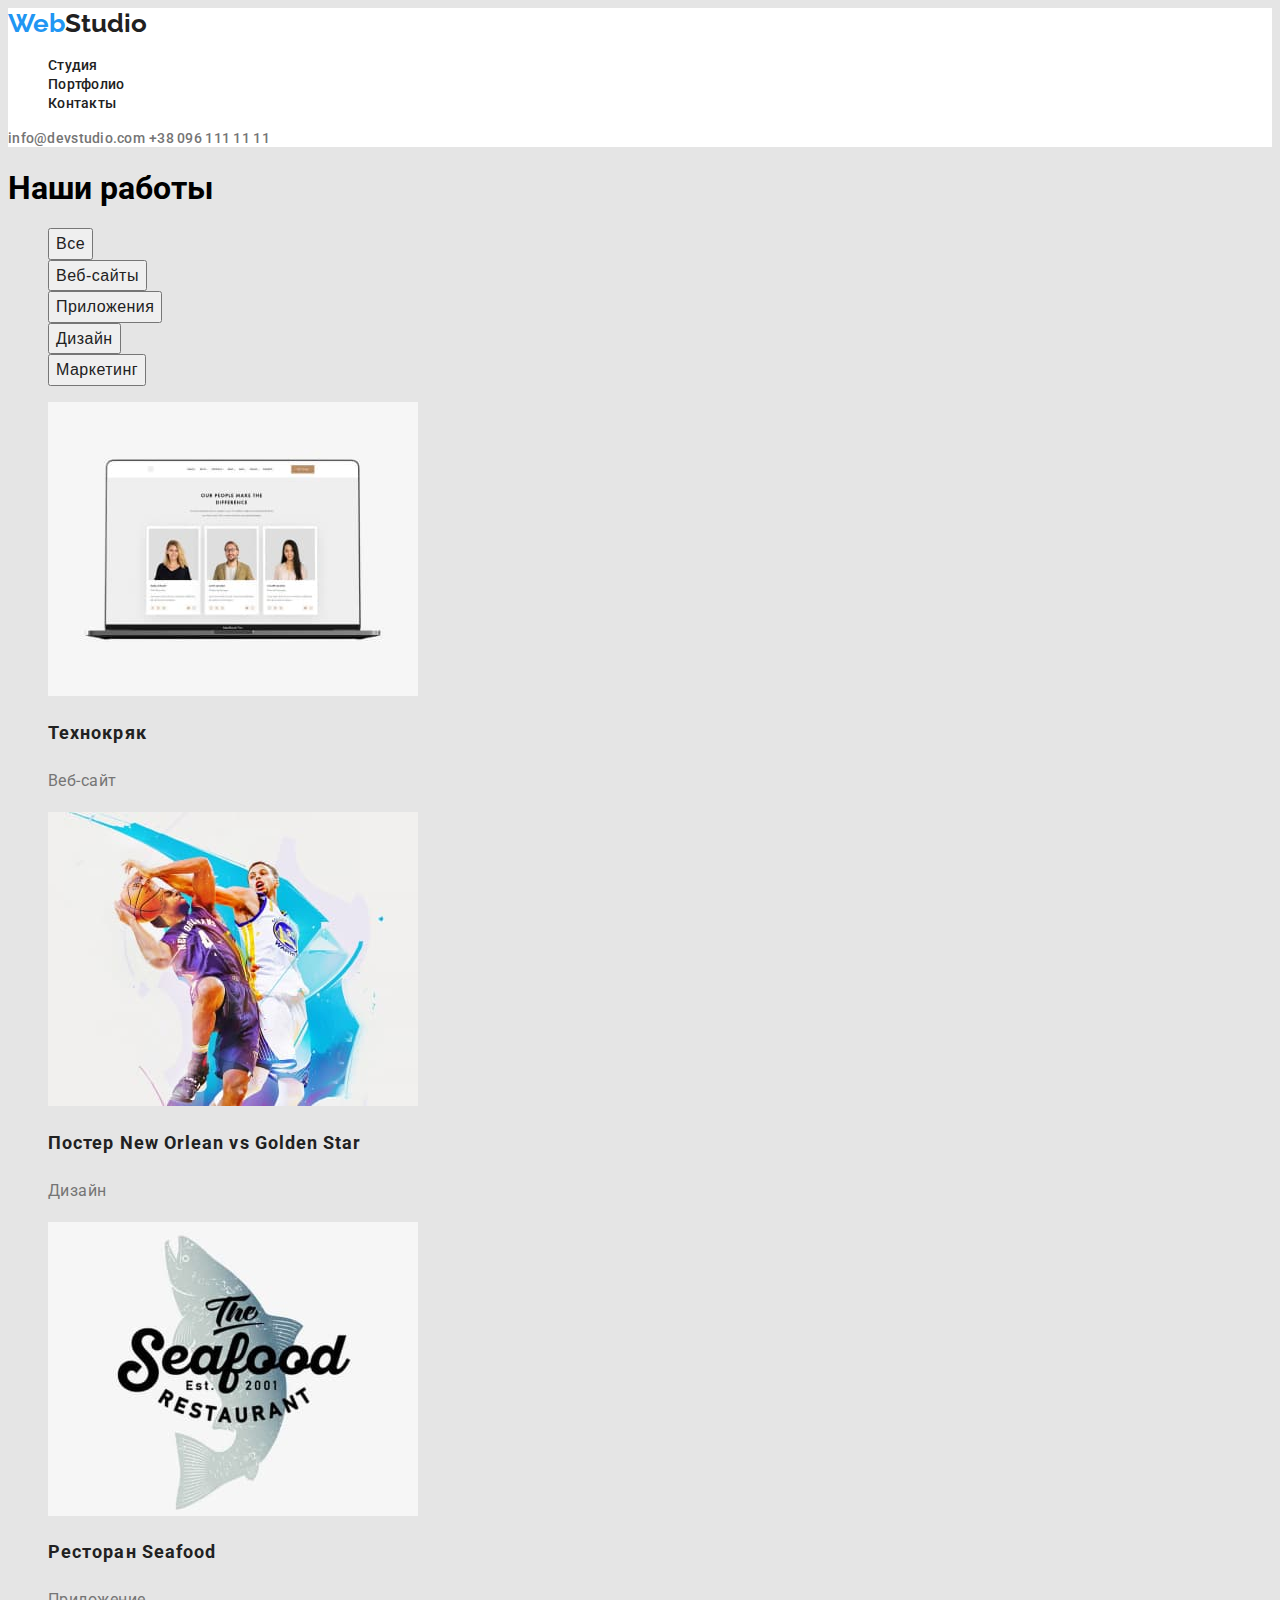
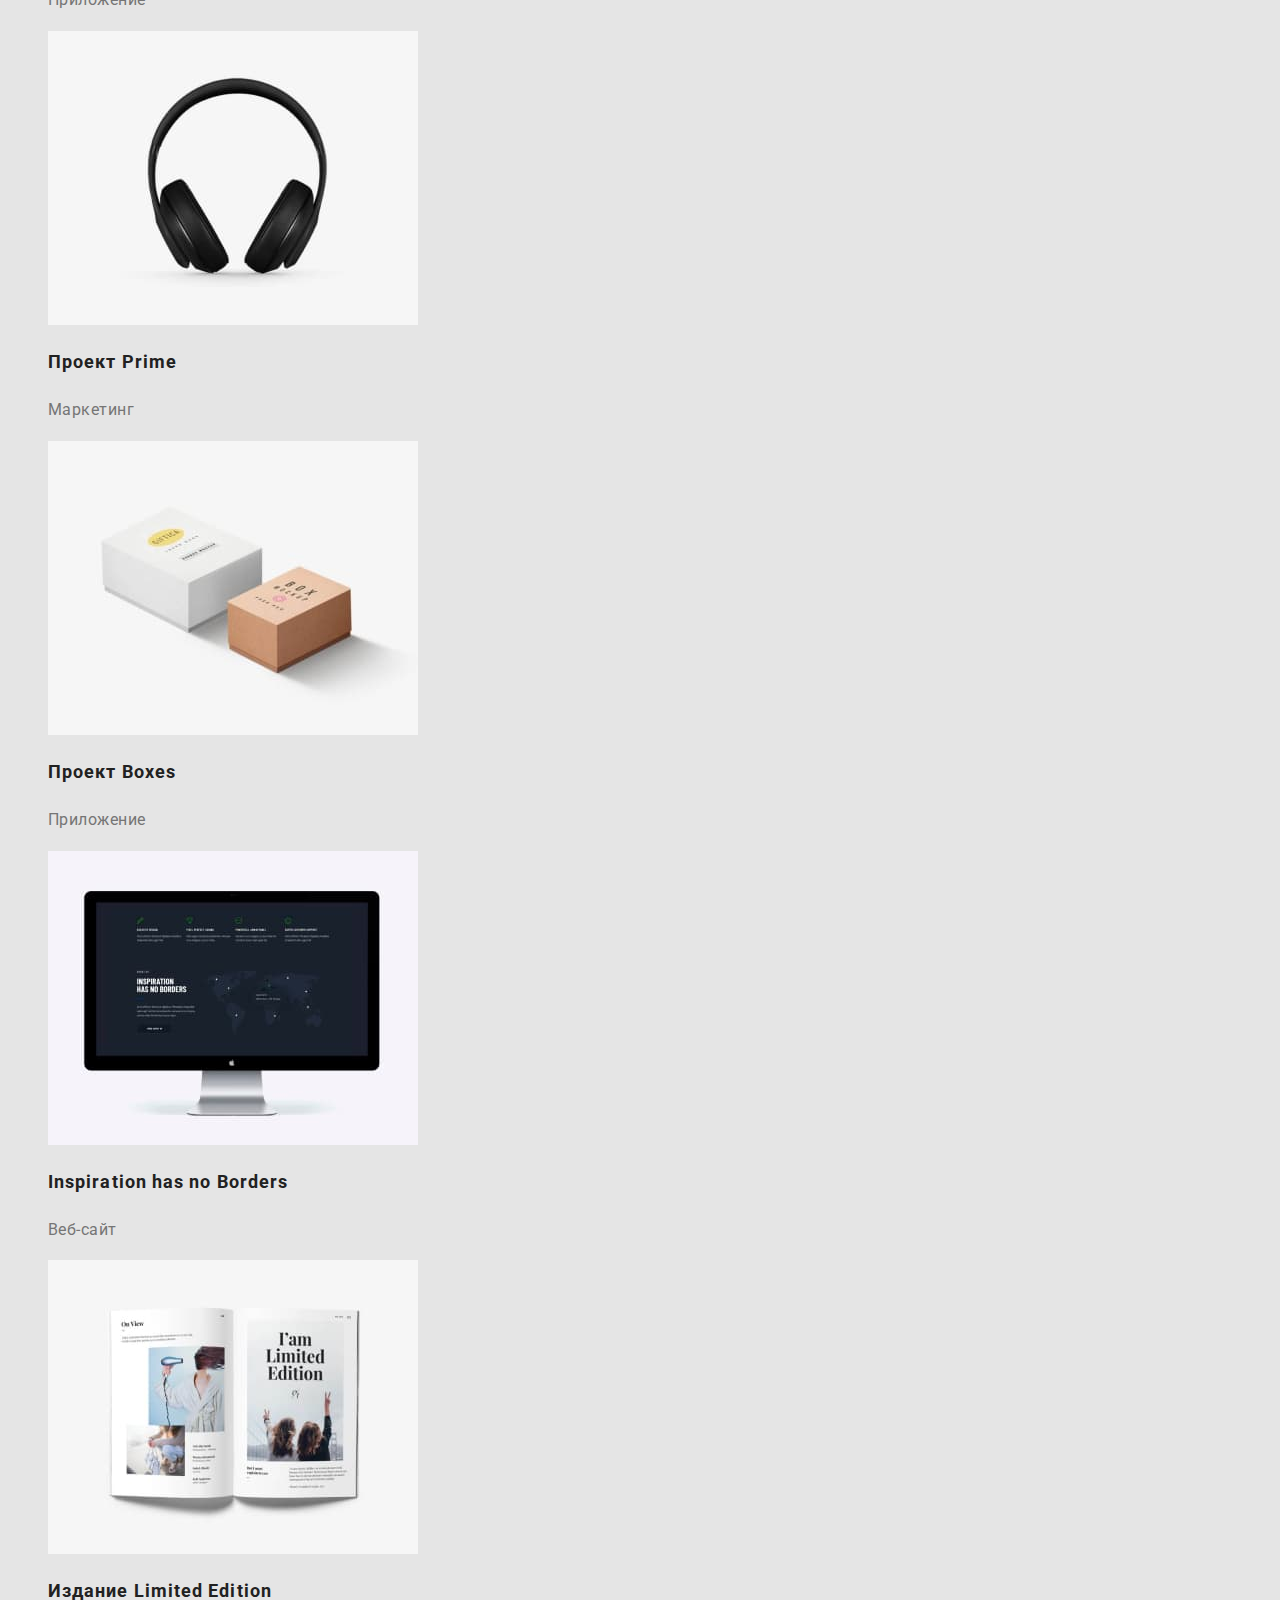
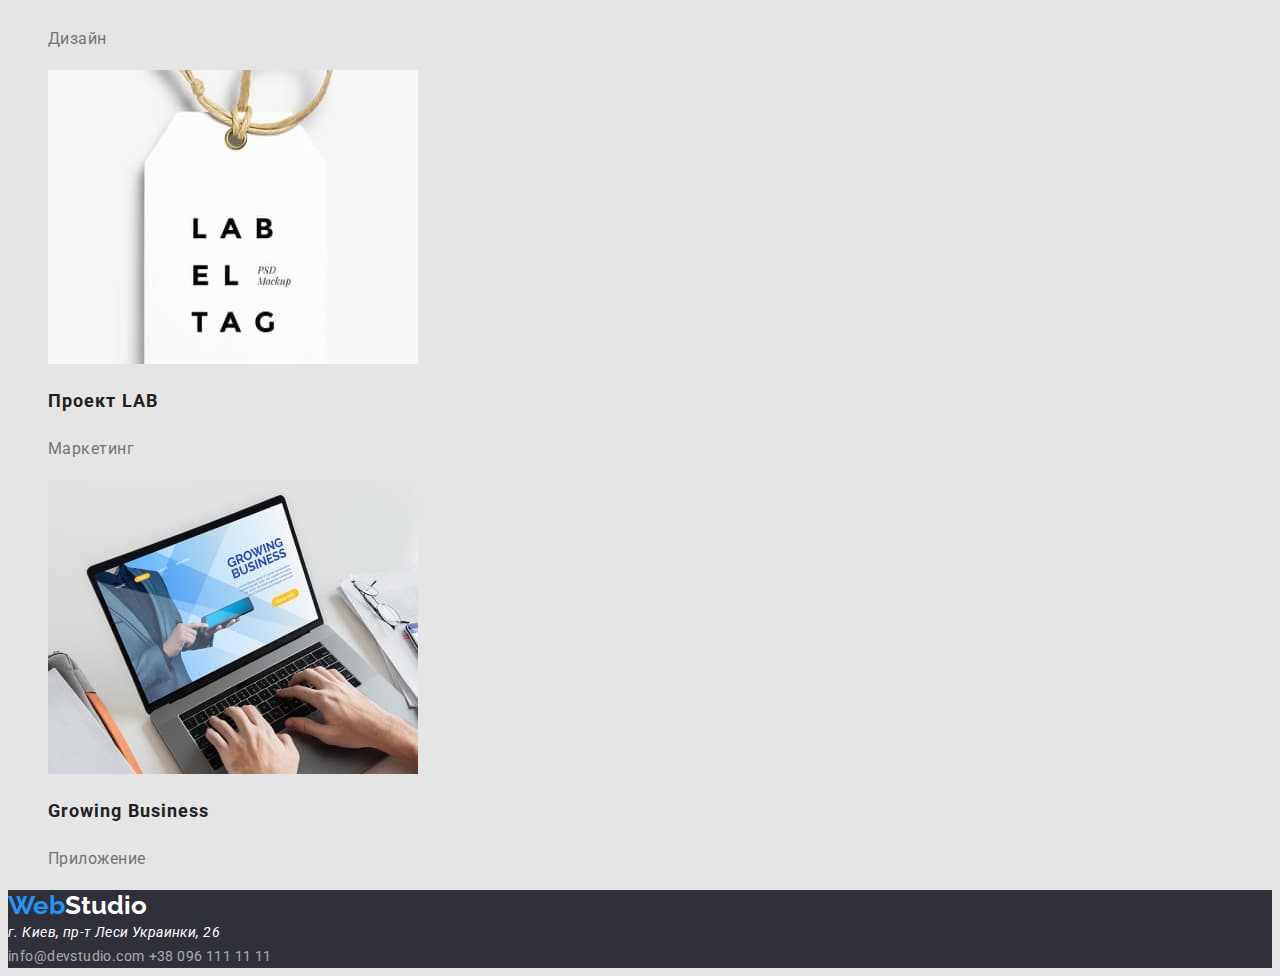
==== commit 0fefc1b8: "Changed the homework according to the requirements" ====
--- a/portfolio.html
+++ b/portfolio.html
@@ -18,7 +18,7 @@
     <!--Site navigation-->
     <nav>
       <ul class="navlist">
-        <li class="sitenav"><a class="sitenavlink" href="">Студия</a></li>
+        <li class="sitenav"><a class="sitenavlink" href="./index.html">Студия</a></li>
         <li class="sitenav"><a class="sitenavlink" href="./portfolio.html">Портфолио</a></li>
         <li class="sitenav"><a class="sitenavlink" href="">Контакты</a></li>
       </ul>
@@ -41,47 +41,47 @@
       </ul>
       <ul class="list-gen-setting">
         <li>
-          <a href=""><img src="./images/technokryak.jpg" alt="профайлы людей на экране" width="370px"></a>
+          <a href=""><img src="./images/technokryak.jpg" alt="профайлы людей на экране" width="370"></a>
           <h2 class="work-examples-name">Технокряк</h2>
           <p class="work-examples-type">Веб-сайт</p>
         </li>
         <li> <a href=""></a>
-          <a href=""><img src="./images/new-orlean.jpg" alt="два баскетболиста с мячом" width="370px"></a>
+          <a href=""><img src="./images/new-orlean.jpg" alt="два баскетболиста с мячом" width="370"></a>
           <h2 class="work-examples-name">Постер New Orlean vs Golden Star</h2>
           <p class="work-examples-type">Дизайн</p>
         </li>
         <li>
-          <a href=""><img src="./images/seafood.jpg" alt="рыба с надписью" width="370px"></a>
+          <a href=""><img src="./images/seafood.jpg" alt="рыба с надписью" width="370"></a>
           <h2 class="work-examples-name">Ресторан Seafood</h2>
           <p class="work-examples-type">Приложение</p>
         </li>
         <li>
-          <a href=""><img src="./images/prime.jpg" alt="наушники" width="370px"></a>
+          <a href=""><img src="./images/prime.jpg" alt="наушники" width="370"></a>
           <h2 class="work-examples-name">Проект Prime</h2>
           <p class="work-examples-type">Маркетинг</p>
           </li>
         <li>
-          <a href=""><img src="./images/boxes.jpg" alt="две коробки коричневая и белая" width="370px"></a>
+          <a href=""><img src="./images/boxes.jpg" alt="две коробки коричневая и белая" width="370"></a>
           <h2 class="work-examples-name">Проект Boxes</h2>
           <p class="work-examples-type">Приложение</p>
         </li>
         <li>
-          <a href=""><img src="./images/inspiration.jpg" alt="монитор с информацией внутри" width="370px"></a>
+          <a href=""><img src="./images/inspiration.jpg" alt="монитор с информацией внутри" width="370"></a>
           <h2 class="work-examples-name">Inspiration has no Borders</h2>
           <p class="work-examples-type">Веб-сайт</p>
         </li>
         <li>
-          <a href=""><img src="./images/limited-edition.jpg" alt="журнал с картинками" width="370px"></a>
+          <a href=""><img src="./images/limited-edition.jpg" alt="журнал с картинками" width="370"></a>
           <h2 class="work-examples-name">Издание Limited Edition</h2>
           <p class="work-examples-type">Дизайн</p>
         </li>
         <li>
-          <a href=""><img src="./images/lab.jpg" alt="этикетка" width="370px"></a>
+          <a href=""><img src="./images/lab.jpg" alt="этикетка" width="370"></a>
           <h2 class="work-examples-name">Проект LAB</h2>
           <p class="work-examples-type">Маркетинг</p>
         </li>
         <li>
-          <a href=""><img src="./images/growing-business.jpg" alt="руки человека, печатающего на ноутбуке" width="370px"></a>
+          <a href=""><img src="./images/growing-business.jpg" alt="руки человека, печатающего на ноутбуке" width="370"></a>
           <h2 class="work-examples-name">Growing Business</h2>
           <p class="work-examples-type">Приложение</p>
         </li>
--- a/css/styles.css
+++ b/css/styles.css
@@ -31,8 +31,6 @@
 .sitenavlink {
   color: var(--primary-text-color);
   text-decoration: none;
-  
-  font-family: Roboto, sans-serif;
   font-weight: 500;
   font-size: 14px;
   line-height: 1.1;
@@ -45,15 +43,19 @@
 .contacts {
   color: var(--secondary-text-color);
   text-decoration: none;
-  font-family: Roboto, sans-serif;
   font-weight: 500;
   font-size: 14px;
   line-height: 1.1;
   letter-spacing: 0.02em;
 }
 .contacts:hover,
-.contacts:focus {
+.contacts:focus,
+.contacts-footer:hover,
+.contacts-footer:focus {
   color: var(--accent-color);
+}
+button {
+  cursor: pointer;
 }
 /* Page index */ 
 .hero {
@@ -91,7 +93,6 @@
 
 .benefits-description {
   color: var(--secondary-text-color);
-  font-weight: 400;
   font-size: 14px;
   line-height: 1.7;
   letter-spacing: 0.03em;
@@ -122,7 +123,6 @@
 }
 .our-team-position {
   color: var(--secondary-text-color);
-  font-weight: 400;
   font-size: 16px;
   line-height: 1.2;
   text-align: center;
@@ -152,7 +152,6 @@
 }
 .work-examples-type {
   color: var(--secondary-text-color);
-  font-weight: 400;
   font-size: 16px;
   line-height: 1.8;
   letter-spacing: 0.03em;
@@ -163,15 +162,15 @@
 }
 .address-footer {
   color: #FFFFFF;
-  font-weight: 400;
   font-size: 14px;
   line-height: 1.7;
   letter-spacing: 0.03em;
 }
 .contacts-footer {
   color: rgba(255, 255, 255, 0.6);
-  font-weight: 400;
   font-size: 14px;
   line-height: 1.7;
   letter-spacing: 0.03em;
-}+  text-decoration: none;
+}
+/*hover and focus are withing the header contact settings */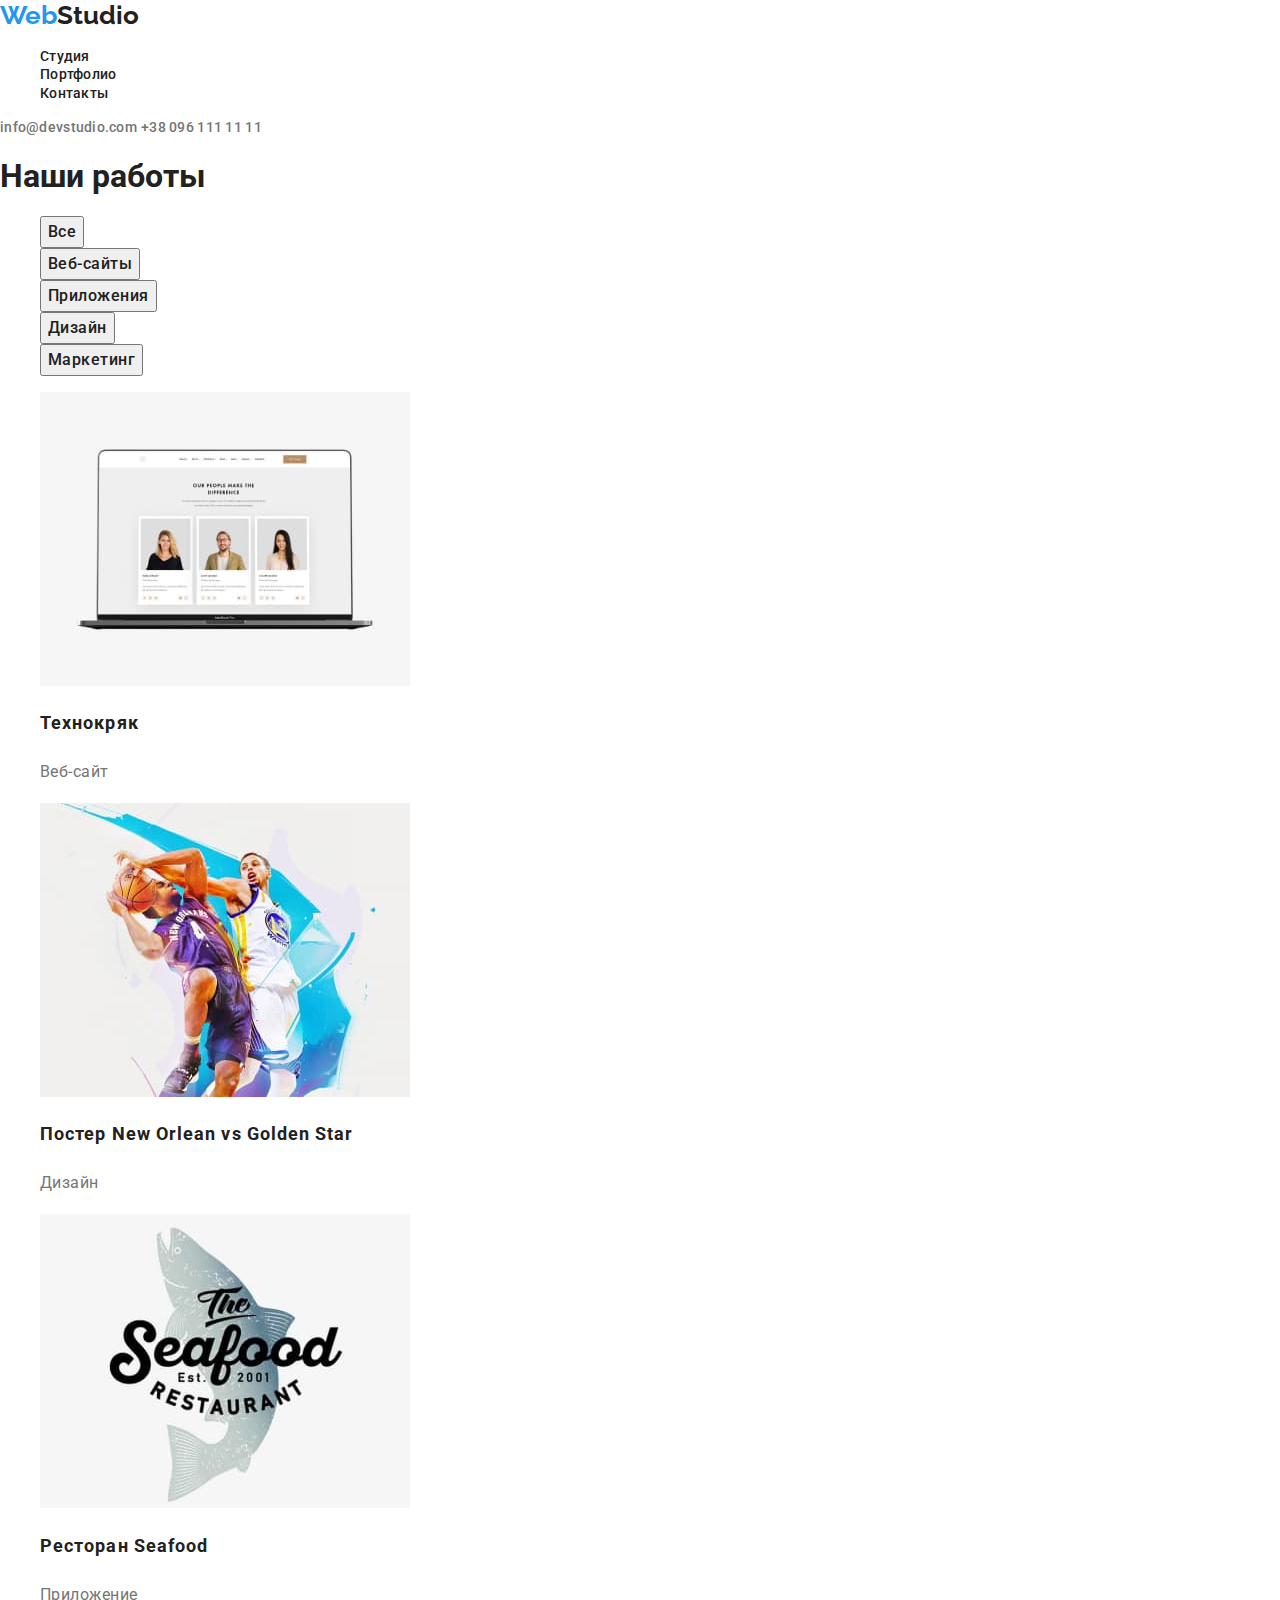
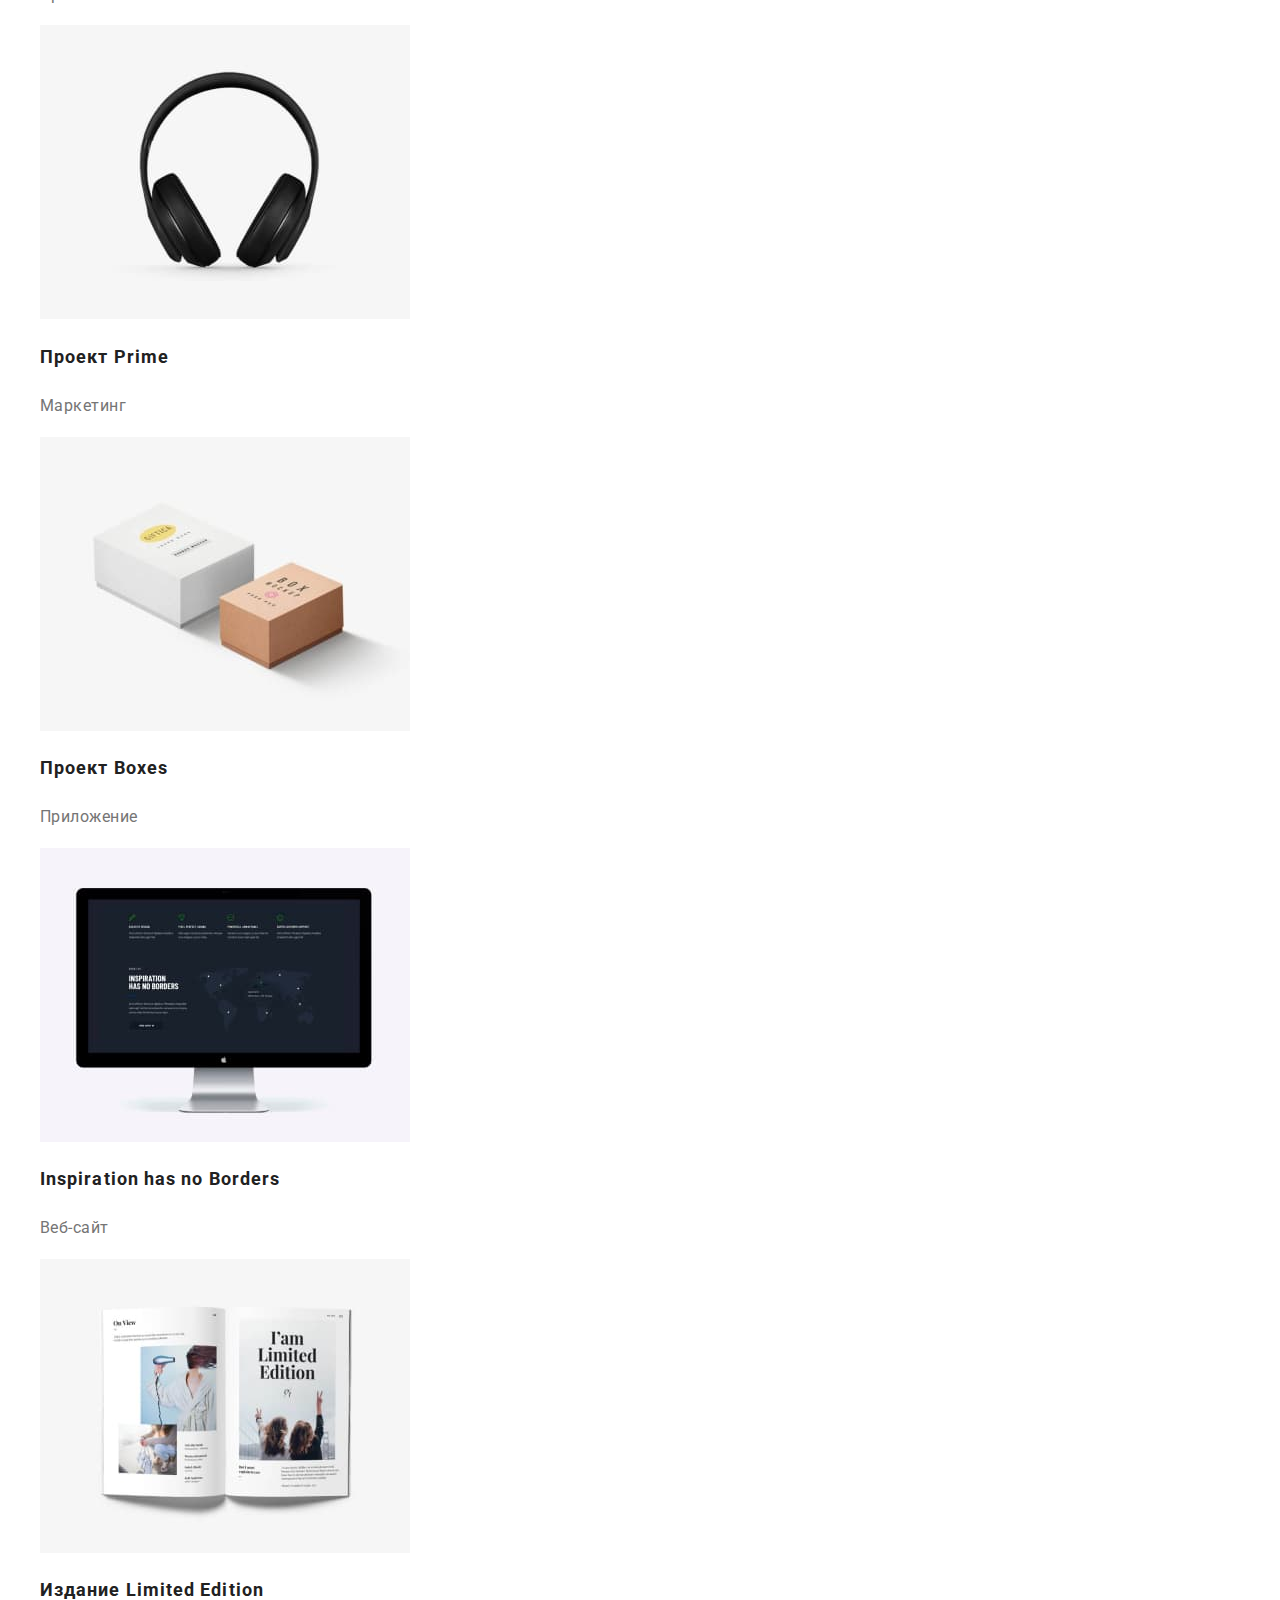
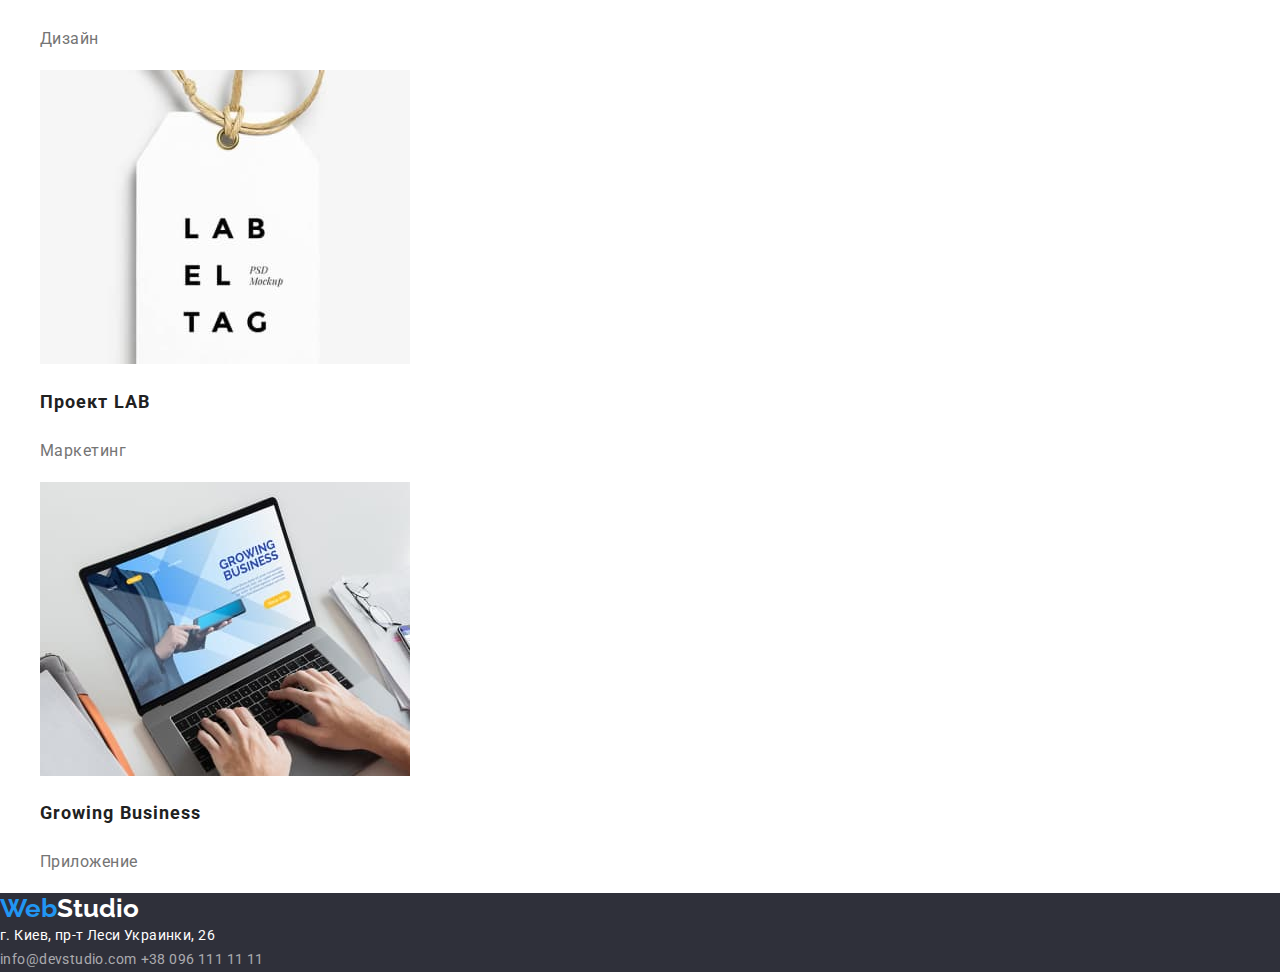
==== commit d039c4f7: "added normalize" ====
--- a/portfolio.html
+++ b/portfolio.html
@@ -1,15 +1,16 @@
 <!DOCTYPE html>
 <html lang="ru">
 <head>
-  <meta charset="UTF-8">
-  <meta http-equiv="X-UA-Compatible" content="IE=edge">
-  <meta name="viewport" content="width=device-width, initial-scale=1.0">
-  <link rel="stylesheet" href="./css/styles.css">
-  <title>Document</title>
-  <link rel="preconnect" href="https://fonts.googleapis.com">
-  <link rel="preconnect" href="https://fonts.gstatic.com" crossorigin>
-  <link href="https://fonts.googleapis.com/css2?family=Raleway:wght@700&family=Roboto:wght@400;500;700;900&display=swap"
-    rel="stylesheet">
+    <meta charset="UTF-8">
+    <meta http-equiv="X-UA-Compatible" content="IE=edge">
+    <meta name="viewport" content="width=device-width, initial-scale=1.0">
+    <link rel="preconnect" href="https://fonts.googleapis.com">
+    <link rel="preconnect" href="https://fonts.gstatic.com" crossorigin>
+    <link href="https://fonts.googleapis.com/css2?family=Raleway:wght@700&family=Roboto:wght@400;500;700;900&display=swap"
+      rel="stylesheet">
+    <link rel="stylesheet" href="https://cdnjs.cloudflare.com/ajax/libs/modern-normalize/1.1.0/modern-normalize.min.css">
+    <link rel="stylesheet" href="./css/styles.css">
+    <title>Document</title>
 </head>
 <!--main conntent-->
 <body>
--- a/css/styles.css
+++ b/css/styles.css
@@ -5,7 +5,7 @@
 }
 
 body {
-  background-color: #E5E5E5;
+  color: var(--primary-text-color);
   font-family: 'Roboto', sans-serif;
 }
 header {
@@ -16,7 +16,7 @@
   font-family: Raleway, sans-serif;
   font-weight: 700;
   font-size: 26px;
-  line-height: 1.2;
+  line-height: 1.19;
   text-decoration: none;
 }
 .logostudiotop {
@@ -33,7 +33,7 @@
   text-decoration: none;
   font-weight: 500;
   font-size: 14px;
-  line-height: 1.1;
+  line-height: 1.14;
   letter-spacing: 0.02em;
 }
 .sitenavlink:hover,
@@ -45,7 +45,7 @@
   text-decoration: none;
   font-weight: 500;
   font-size: 14px;
-  line-height: 1.1;
+  line-height: 1.14;
   letter-spacing: 0.02em;
 }
 .contacts:hover,
@@ -65,16 +65,17 @@
   color: #FFFFFF;
   font-weight: 900;
   font-size: 44px;
-  line-height: 1.3;
+  line-height: 1.36;
   text-align: center;
   letter-spacing: 0.06em;
   text-transform: uppercase;
 }
 .hero-button {
   color: #FFFFFF;
+  font-family: 'Roboto', sans-serif;
   font-weight: 700;
   font-size: 16px;
-  line-height: 1.8;
+  line-height: 1.87;
   text-align: center;
   letter-spacing: 0.06em;
 }
@@ -86,7 +87,7 @@
   color: var(--primary-text-color);
   font-weight: 700;
   font-size: 14px;
-  line-height: 1.1;
+  line-height: 1.14;
   letter-spacing: 0.03em;
   text-transform: uppercase;
 }
@@ -94,7 +95,7 @@
 .benefits-description {
   color: var(--secondary-text-color);
   font-size: 14px;
-  line-height: 1.7;
+  line-height: 1.71;
   letter-spacing: 0.03em;
 }
 
@@ -106,7 +107,7 @@
   color: var(--primary-text-color);
   font-weight: 700;
   font-size: 36px;
-  line-height: 1.1;
+  line-height: 1.16;
   text-align: center;
   letter-spacing: 0.03em;
 }
@@ -117,14 +118,14 @@
   color: var(--primary-text-color);
   font-weight: 500;
   font-size: 16px;
-  line-height: 1.2;
+  line-height: 1.18;
   text-align: center;
   letter-spacing: 0.03em;
 }
 .our-team-position {
   color: var(--secondary-text-color);
   font-size: 16px;
-  line-height: 1.2;
+  line-height: 1.18;
   text-align: center;
   letter-spacing: 0.03em;
 }
@@ -132,9 +133,10 @@
 /*Page portfolio */
 .our-works-filter {
   color: var(--primary-text-color);
+  font-family: 'Roboto', sans-serif;
   font-weight: 500;
   font-size: 16px;
-  line-height: 1.6;
+  line-height: 1.62;
   letter-spacing: 0.03em;
 }
 .our-works-filter:hover,
@@ -153,7 +155,7 @@
 .work-examples-type {
   color: var(--secondary-text-color);
   font-size: 16px;
-  line-height: 1.8;
+  line-height: 1.87;
   letter-spacing: 0.03em;
 }
 /* Footer */
@@ -163,13 +165,14 @@
 .address-footer {
   color: #FFFFFF;
   font-size: 14px;
-  line-height: 1.7;
+  font-style: normal;
+  line-height: 1.71;
   letter-spacing: 0.03em;
 }
 .contacts-footer {
   color: rgba(255, 255, 255, 0.6);
   font-size: 14px;
-  line-height: 1.7;
+  line-height: 1.71;
   letter-spacing: 0.03em;
   text-decoration: none;
 }
